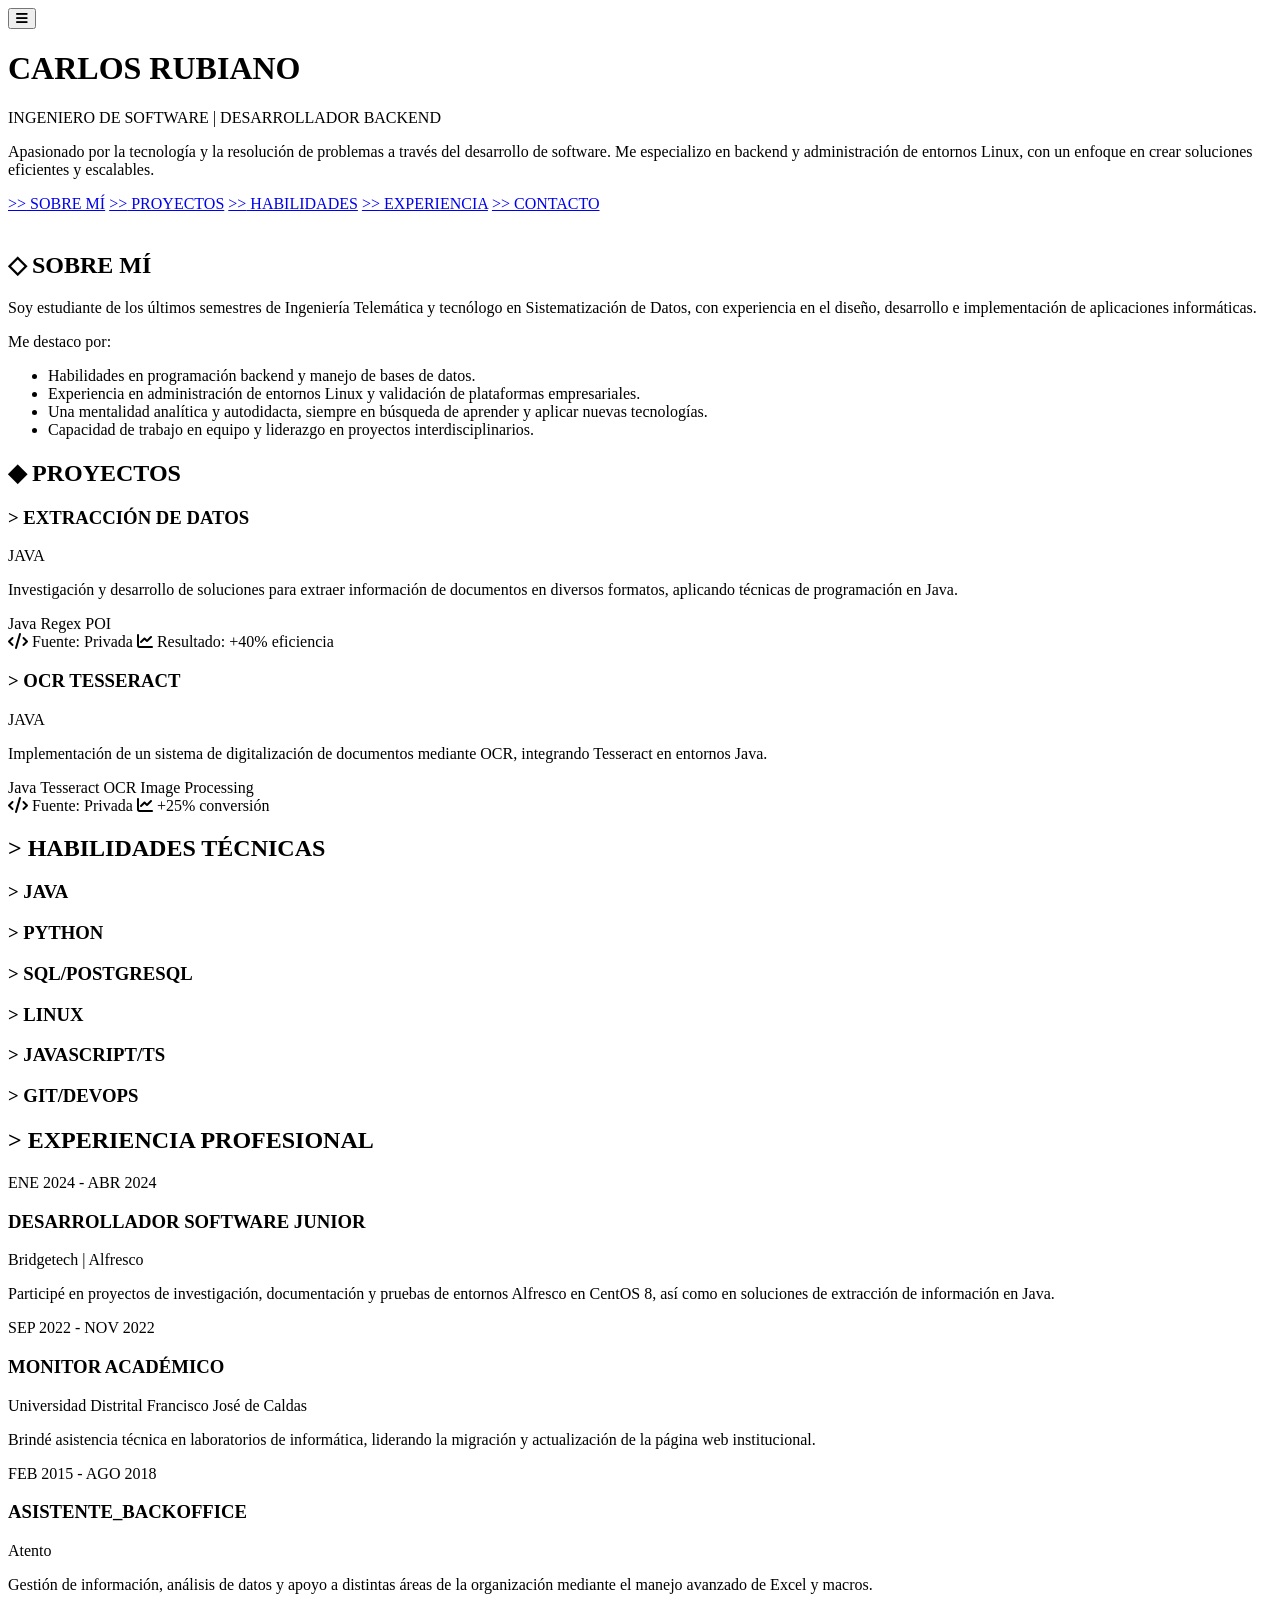
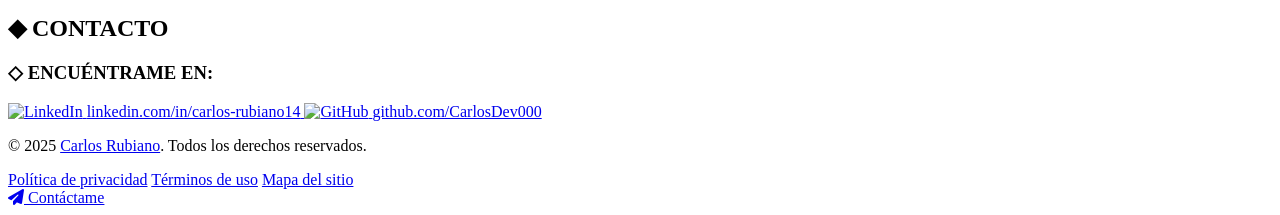
==== index.html @ 3625e772 "correccion Corrección titulos" ====
<!DOCTYPE html>
<html lang="es">
<head>
    <meta charset="UTF-8">
    <meta name="viewport" content="width=device-width, initial-scale=1.0">
    <meta name="description" content="Portafolio de Carlos Rubiano | Ingeniero de Software ">
    <title>Carlos Rubiano | Portafolio </title>
    <link href="https://fonts.googleapis.com/css2?family=Orbitron:wght@400;700&family=Rajdhani:wght@400;700&display=swap" rel="stylesheet">
    <link rel="stylesheet" href="https://cdnjs.cloudflare.com/ajax/libs/font-awesome/6.4.0/css/all.min.css">
    <link rel="stylesheet" href="styles.css">
</head>
<body>
    <div id="hexagon-bg"></div>

    <header>
        <div class="header-content">
            <button class="menu-toggle" aria-label="Toggle menu">
            <i class="fas fa-bars"></i>
            </button>
            <h1 data-text="CARLOS RUBIANO">CARLOS RUBIANO</h1>
            <p class="subtitle">INGENIERO DE SOFTWARE | DESARROLLADOR BACKEND</p>
            <p class="neon-text">Apasionado por la tecnología y la resolución de problemas a través del desarrollo de software. Me especializo en backend y administración de entornos Linux, con un enfoque en crear soluciones eficientes y escalables.</p>
            <nav class="header-nav">
                <a href="#about"><span class="nav-icon">>></span> SOBRE MÍ</a>
                <a href="#projects"><span class="nav-icon">>></span> PROYECTOS</a>
                <a href="#skills"><span class="nav-icon">>></span> HABILIDADES</a>
                <a href="#experience"><span class="nav-icon">>></span> EXPERIENCIA</a>
                <a href="#contact"><span class="nav-icon">>></span> CONTACTO</a>
            </nav>
        </div>
    </header>
    

    <main>
        <section>
            <br>
        </section>
        <section id="about" class="evangelion-section">
            <h2><span class="neon-icon">◇</span> SOBRE MÍ</h2>
            <div class="content-box">                
                <p class="neon-text">Soy estudiante de los últimos semestres de Ingeniería Telemática y tecnólogo en Sistematización de Datos, con experiencia en el diseño, desarrollo e implementación de aplicaciones informáticas.</p>
                <p class="neon-text">Me destaco por:</p>
                <ul>
                    <li class="neon-text">Habilidades en programación backend y manejo de bases de datos.</li>
                    <li class="neon-text">Experiencia en administración de entornos Linux y validación de plataformas empresariales.</li>
                    <li class="neon-text">Una mentalidad analítica y autodidacta, siempre en búsqueda de aprender y aplicar nuevas tecnologías.</li>
                    <li class="neon-text">Capacidad de trabajo en equipo y liderazgo en proyectos interdisciplinarios.</li>
            </div>
        </section>

        <section id="projects" class="evangelion-section">
            <h2><span class="neon-icon">◆</span> PROYECTOS</h2>
            <div class="projects-grid">
                <div class="project-card">
                    <div class="project-header">
                        <h3>> EXTRACCIÓN DE DATOS</h3>
                        <div class="tech-tag">JAVA</div>
                    </div>
                    <p>Investigación y desarrollo de soluciones para extraer información de documentos en diversos formatos, aplicando técnicas de programación en Java.</p>
                    <div class="tech-stack">
                        <span>Java</span>
                        <span>Regex</span>
                        <span>POI</span>
                    </div>
                    <div class="project-meta">
                        <span><i class="fas fa-code"></i> Fuente: Privada</span>
                        <span><i class="fas fa-chart-line"></i> Resultado: +40% eficiencia</span>
                    </div>
                    <!--<a href="#" class="neon-button">VER_DEMO <i class="fas fa-external-link-alt"></i></a>-->
                </div>

                <div class="project-card">
                    <div class="project-header">
                        <h3>> OCR TESSERACT</h3>
                        <div class="tech-tag">JAVA</div>
                    </div>
                    <p>Implementación de un sistema de digitalización de documentos mediante OCR, integrando Tesseract en entornos Java.</p>
                    <div class="tech-stack">
                        <span>Java</span>
                        <span>Tesseract OCR</span>
                        <span>Image Processing</span>
                    </div>
                    <div class="project-meta">
                        <span><i class="fas fa-code"></i> Fuente: Privada</span>
                        <span><i class="fas fa-chart-line"></i> +25% conversión</span>
                    </div>
                    <!--<a href="#" class="neon-button">VER_CÓDIGO <i class="fab fa-github"></i></a>-->
                </div>

                <!--<div class="project-card">
                    <div class="project-header">
                        <h3>> ANALIZADOR DE DATOS</h3>
                        <div class="tech-tag">PYTHON</div>
                    </div>
                    <p>Herramienta de análisis de datos para procesamiento de grandes volúmenes de información con visualizaciones interactivas y reportes automatizados.</p>
                    <div class="tech-stack">
                        <span>Python</span>
                        <span>Pandas</span>
                        <span>D3.js</span>
                        <span>FastAPI</span>
                    </div>
                    <div class="project-meta">
                        <span><i class="fas fa-code"></i> Uso interno</span>
                        <span><i class="fas fa-chart-line"></i> Ahorro de 20h/semana</span>
                    </div>
                    <a href="#" class="neon-button">VER_DETALLES <i class="fas fa-info-circle"></i></a>
                </div>-->
            </div>
        </section>

        <section id="skills" class="evangelion-section">
            <h2><span class="section-icon">></span> HABILIDADES TÉCNICAS</h2>
            <div class="skills-grid">
                <div class="skill-card">
                    <h3>> JAVA</h3>
                    <div class="skill-bar">
                        <div class="skill-level" style="width: 80%;" data-level="80%"></div>
                    </div>
                </div>
                
                <div class="skill-card">
                    <h3>> PYTHON</h3>
                    <div class="skill-bar">
                        <div class="skill-level" style="width: 70%;" data-level="70%"></div>
                    </div>
                </div>
                
                <div class="skill-card">
                    <h3>> SQL/POSTGRESQL</h3>
                    <div class="skill-bar">
                        <div class="skill-level" style="width: 65%;" data-level="65%"></div>
                    </div>
                </div>
                
                <div class="skill-card">
                    <h3>> LINUX</h3>
                    <div class="skill-bar">
                        <div class="skill-level" style="width: 75%;" data-level="75%"></div>
                    </div>
                </div>
                
                <div class="skill-card">
                    <h3>> JAVASCRIPT/TS</h3>
                    <div class="skill-bar">
                        <div class="skill-level" style="width: 60%;" data-level="60%"></div>
                    </div>
                </div>
                
                <div class="skill-card">
                    <h3>> GIT/DEVOPS</h3>
                    <div class="skill-bar">
                        <div class="skill-level" style="width: 55%;" data-level="55%"></div>
                    </div>
                </div>
            </div>
        </section>

        <section id="experience" class="evangelion-section">
            <h2><span class="neon-icon">></span> EXPERIENCIA PROFESIONAL</h2>
            <div class="timeline-container">
                <div class="timeline">
                    <div class="timeline-node">
                        <div class="node-date">ENE 2024 - ABR 2024</div>
                        <div class="node-content">
                            <h3>DESARROLLADOR SOFTWARE JUNIOR</h3>
                            <p class="company">Bridgetech | Alfresco</p>
                            <p>Participé en proyectos de investigación, documentación y pruebas de entornos Alfresco en CentOS 8, así como en soluciones de extracción de información en Java.</p>
                        </div>
                    </div>
                    
                    <div class="timeline-node">
                        <div class="node-date">SEP 2022 - NOV 2022</div>
                        <div class="node-content">
                            <h3>MONITOR ACADÉMICO</h3>
                            <p class="company">Universidad Distrital Francisco José de Caldas</p>
                            <p>Brindé asistencia técnica en laboratorios de informática, liderando la migración y actualización de la página web institucional.</p>
                        </div>
                    </div>

                    <div class="timeline-node">
                        <div class="node-date">FEB 2015 - AGO 2018</div>
                        <div class="node-content">
                            <h3>ASISTENTE_BACKOFFICE</h3>
                            <p class="company">Atento</p>
                            <p>Gestión de información, análisis de datos y apoyo a distintas áreas de la organización mediante el manejo avanzado de Excel y macros.</p>
                        </div>
                    </div>
                </div>
            </div>
        </section>

        <section id="contact" class="evangelion-section">
            <h2><span class="neon-icon">◆</span> CONTACTO</h2>
            
            <!--<form class="contact-form">
                <div class="form-group">
                    <label for="name">NOMBRE</label>
                    <input type="text" id="name" name="name" placeholder="Ej: Carlos Rubiano" required>
                </div>
                
                <div class="form-group">
                    <label for="email">EMAIL</label>
                    <input type="email" id="email" name="email" placeholder="Ej: carlos@ejemplo.com" required>
                </div>
                
                <div class="form-group">
                    <label for="message">MENSAJE</label>
                    <textarea id="message" name="message" rows="5" placeholder="Escribe tu mensaje aquí..." required></textarea>
                </div>
                
                <button type="submit" class="neon-button">
                    <i class="fas fa-paper-plane"></i> ENVIAR MENSAJE
                </button>
            </form>-->
            
            <div class="social-section">
                <h3><span class="neon-icon">◇</span> ENCUÉNTRAME EN:</h3>
                
                <div class="social-list">
                    <a href="https://linkedin.com/in/carlos-rubiano14" target="_blank" class="social-item">
                        <img src="https://cdn-icons-png.flaticon.com/512/174/174857.png" alt="LinkedIn" class="social-logo">
                        <span>linkedin.com/in/carlos-rubiano14</span>
                    </a>
                    
                    <a href="https://github.com/CarlosDev000" target="_blank" class="social-item">
                        <img src="https://cdn-icons-png.flaticon.com/512/733/733553.png" alt="GitHub" class="social-logo">
                        <span>github.com/CarlosDev000</span>
                    </a>
                    
                    <!--<div class="social-item discord-item">
                        <a href="https://discord.gg/tu-enlace" target="_blank" class="discord-link">
                            <img src="https://cdn-icons-png.flaticon.com/512/906/906361.png" alt="Discord" class="social-logo">
                            <span>CarlosDev#0000</span>
                        </a>
                        <button class="copy-icon" onclick="copyDiscordTag(event)">
                            <i class="fas fa-copy"></i>
                        </button>
                    </div>-->
                </div>
            </div>
        </section>
    </main>

    <footer class="evangelion-footer">
        <div class="footer-content">
            <p class="copyright">
                &copy; 2025 <a href="#" class="footer-link">Carlos Rubiano</a>. 
                Todos los derechos reservados.
            </p>
            
            <div class="footer-links">
                <a href="privacy.html" class="footer-link">Política de privacidad</a>
                <a href="terms.html" class="footer-link">Términos de uso</a>
                <a href="sitemap.html" class="footer-link">Mapa del sitio</a>
            </div>
            
            <a href="#contact" class="neon-button">
                <i class="fas fa-paper-plane"></i> Contáctame
            </a>
        </div>
    </footer>

    <script src="scripts.js"></script>
</body>
</html>
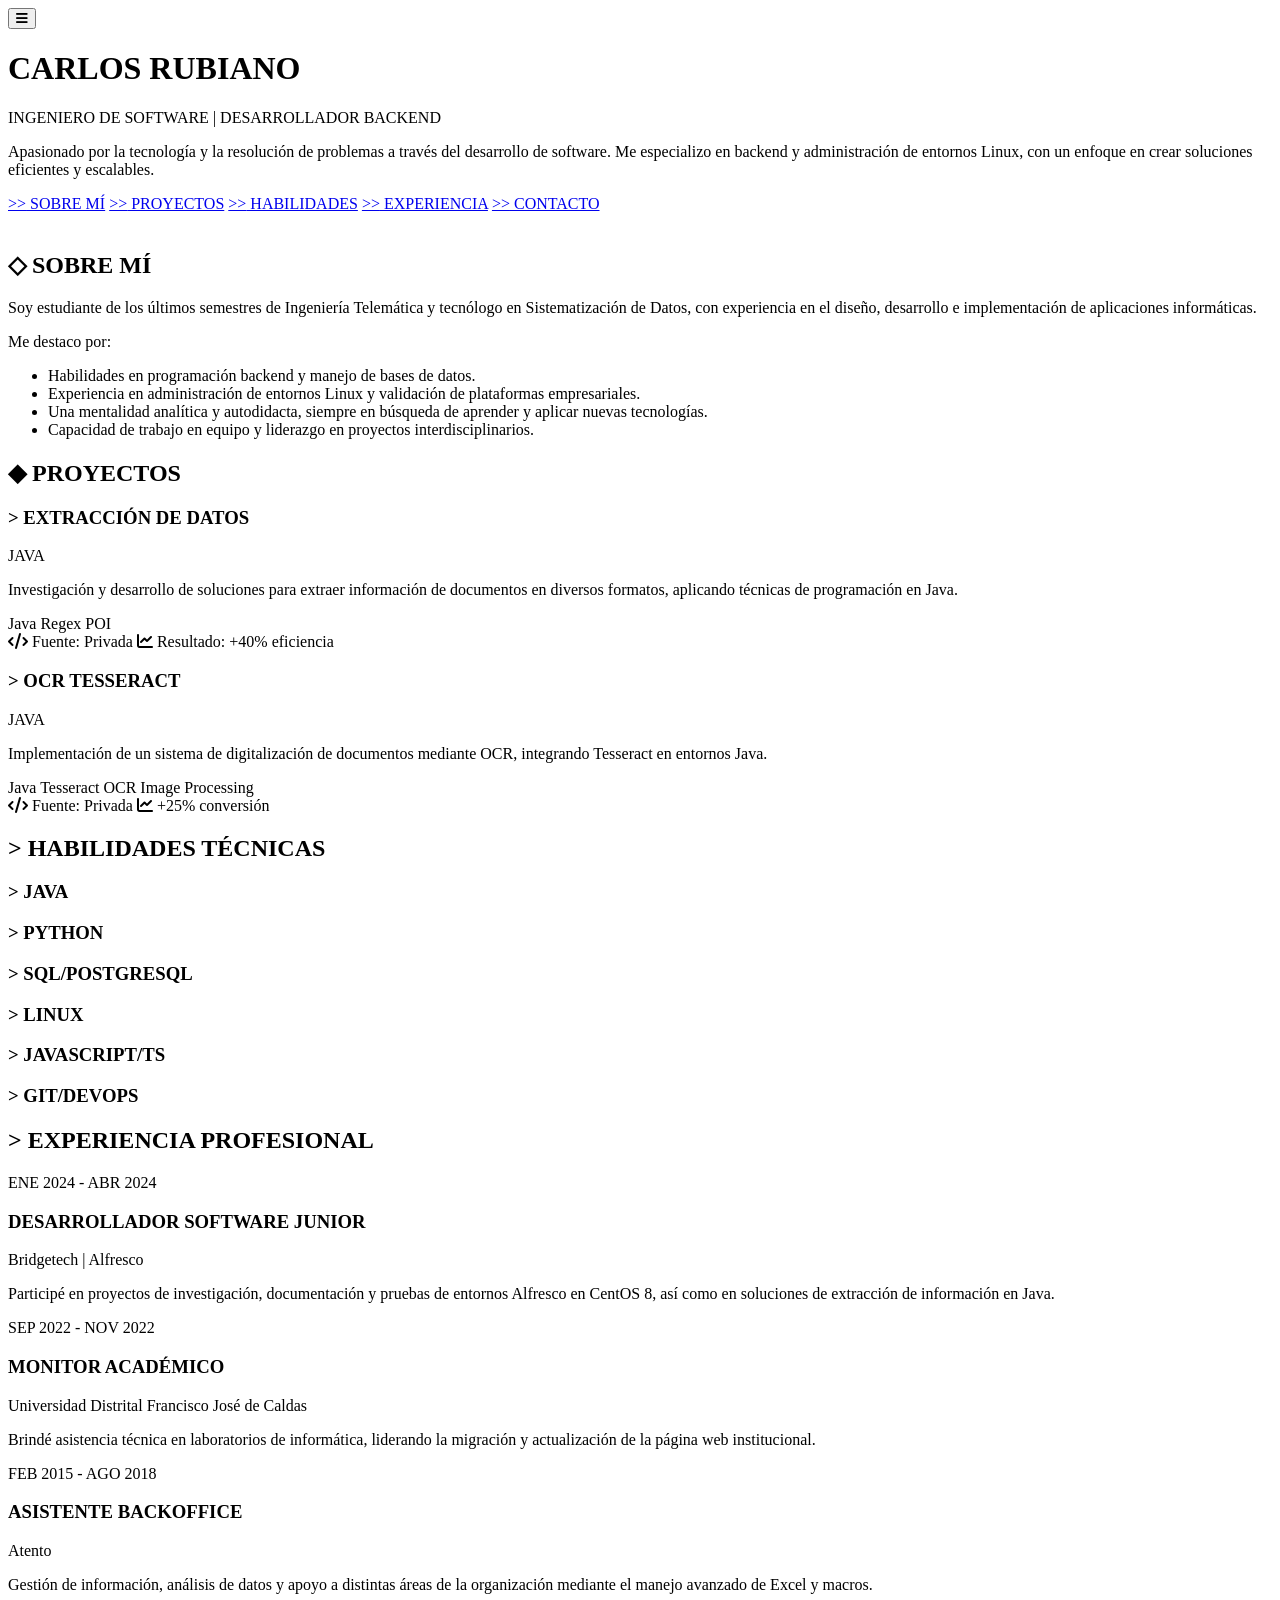
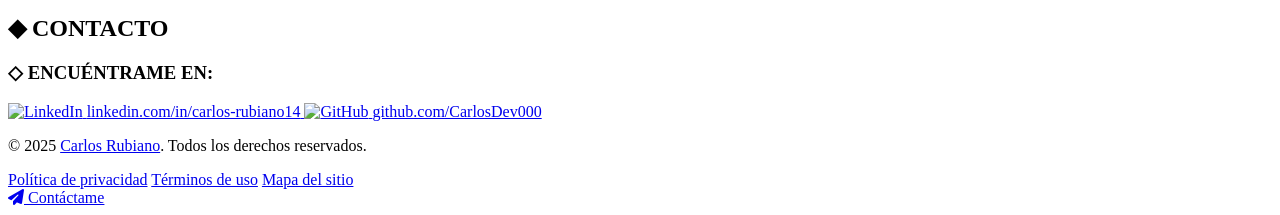
==== commit 20a7d05d: "Merge branch 'main' of https://github.com/CarlosDev000/CarlosDev000.github.io" ====
--- a/index.html
+++ b/index.html
@@ -180,7 +180,7 @@
                     <div class="timeline-node">
                         <div class="node-date">FEB 2015 - AGO 2018</div>
                         <div class="node-content">
-                            <h3>ASISTENTE_BACKOFFICE</h3>
+                            <h3>ASISTENTE BACKOFFICE</h3>
                             <p class="company">Atento</p>
                             <p>Gestión de información, análisis de datos y apoyo a distintas áreas de la organización mediante el manejo avanzado de Excel y macros.</p>
                         </div>
@@ -262,4 +262,4 @@
 
     <script src="scripts.js"></script>
 </body>
-</html>+</html>
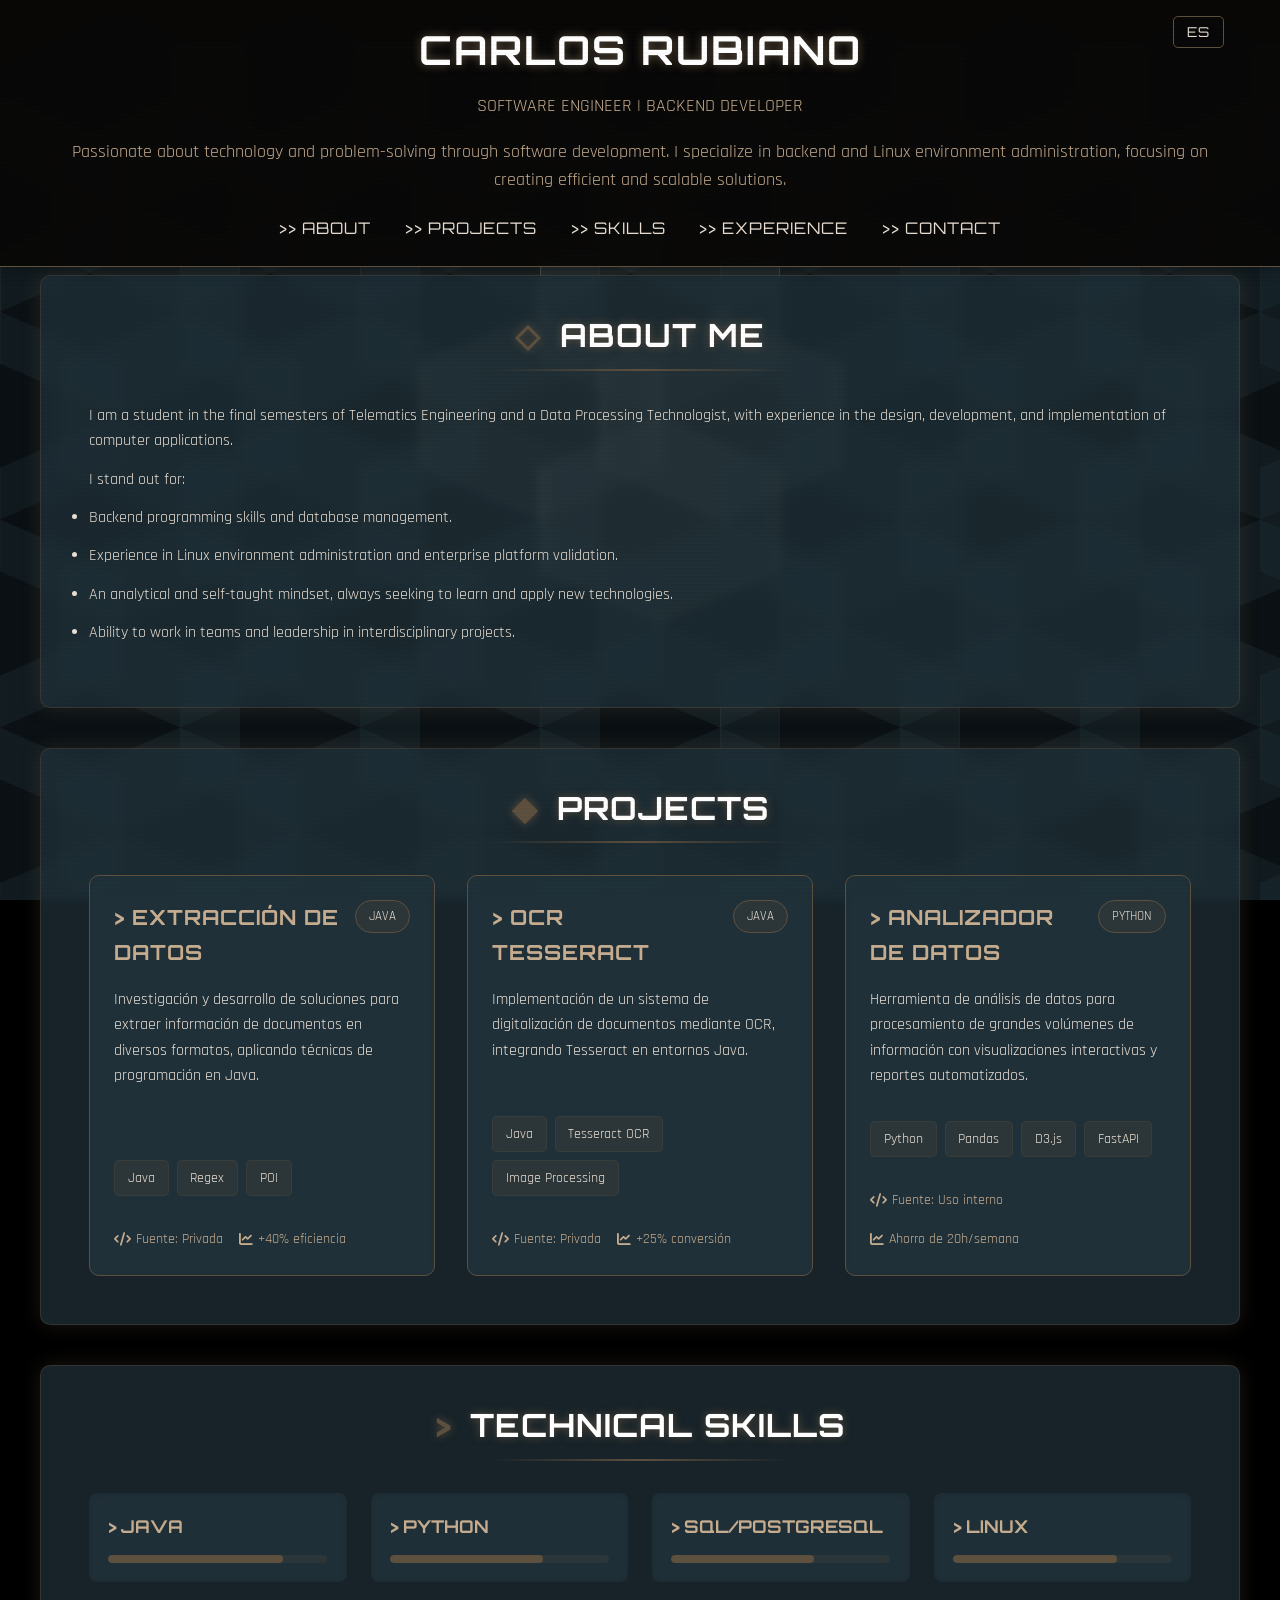
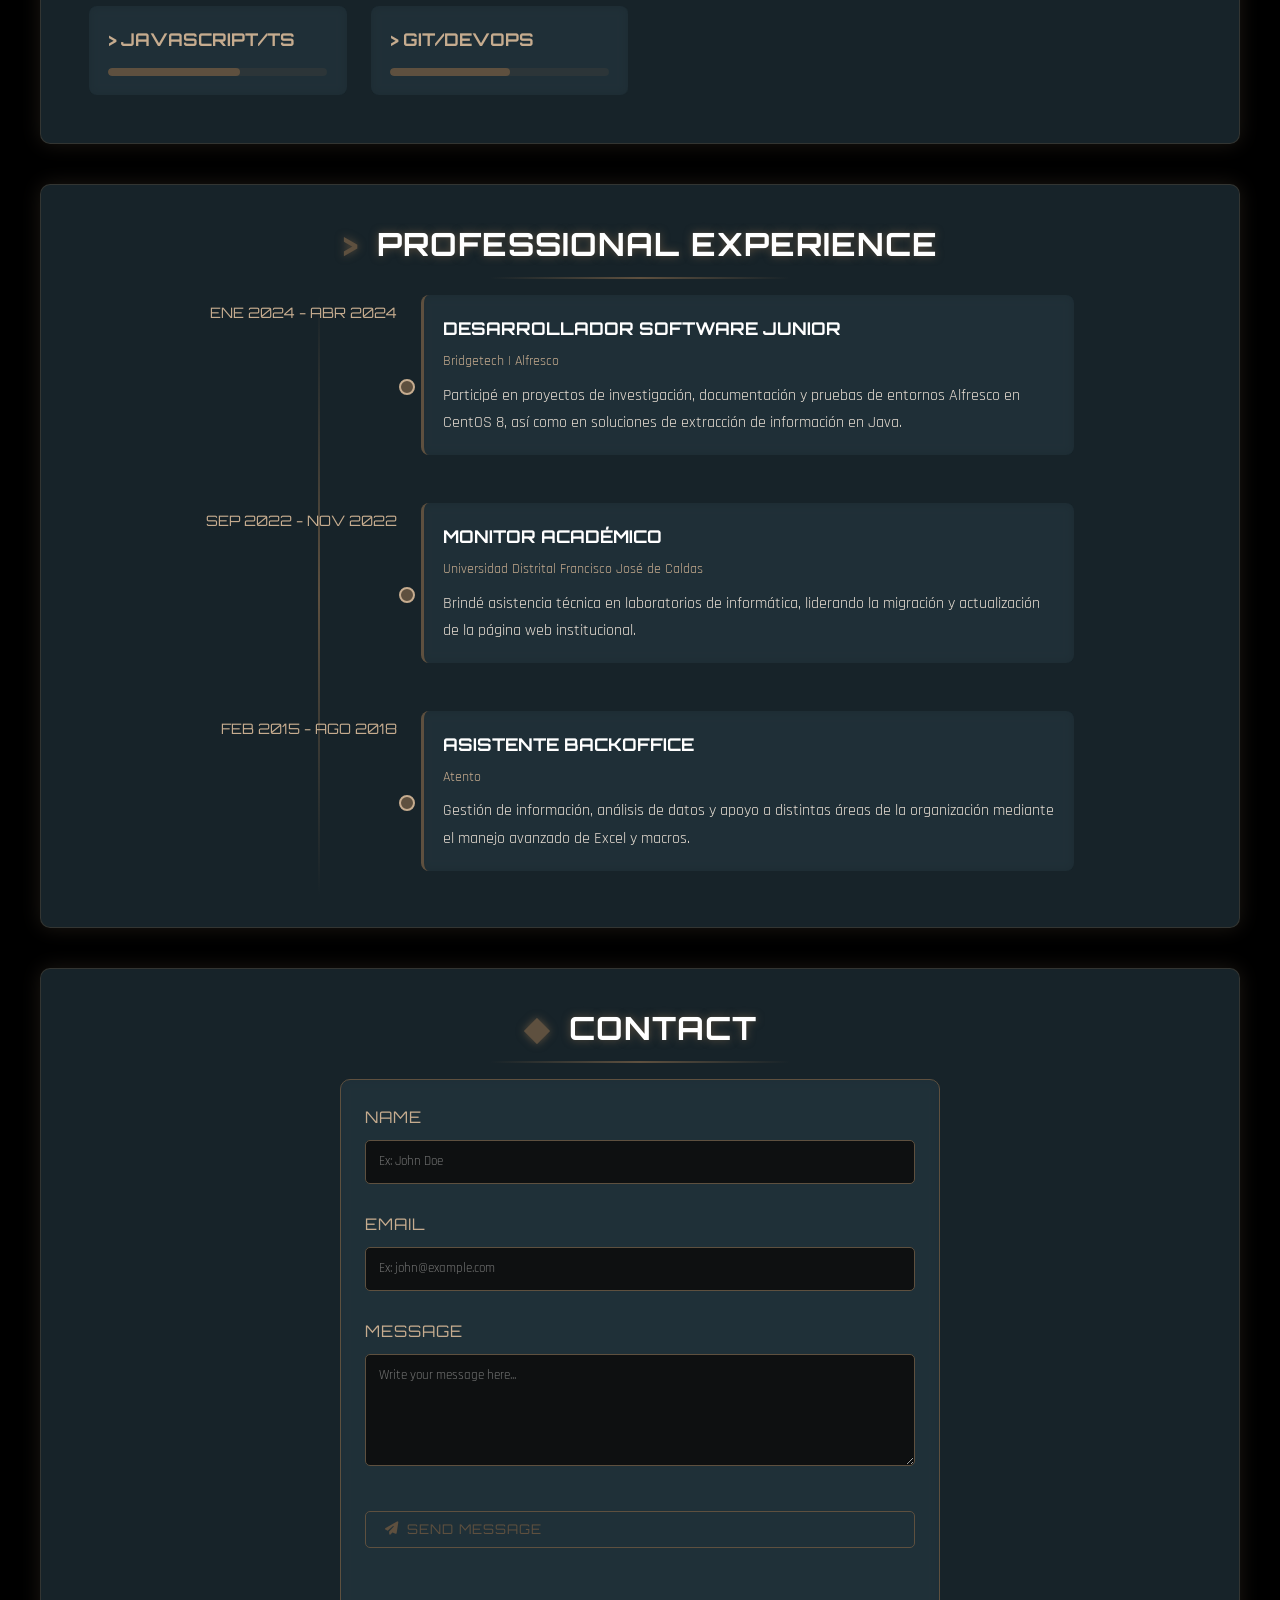
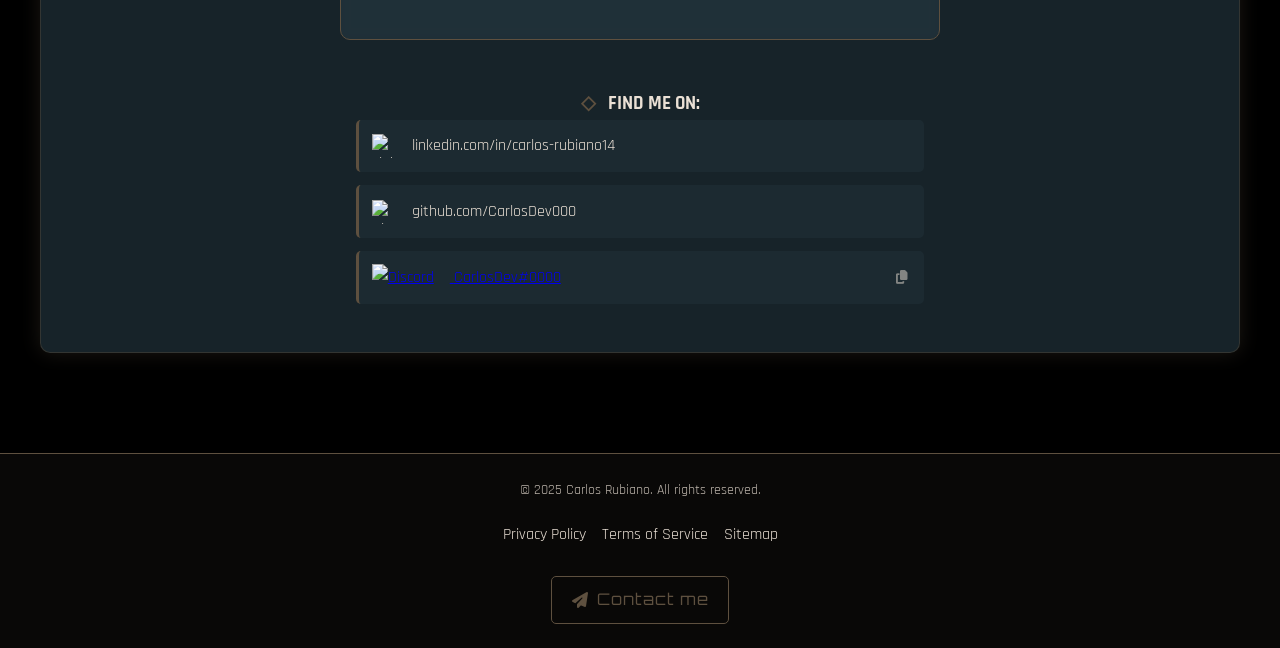
==== commit 5d68b51b: "Activación de formulario y configuración de idioma" ====
--- a/index.html
+++ b/index.html
@@ -1,4 +1,4 @@
-<!DOCTYPE html>
+﻿<!DOCTYPE html>
 <html lang="es">
 <head>
     <meta charset="UTF-8">
@@ -7,6 +7,7 @@
     <title>Carlos Rubiano | Portafolio </title>
     <link href="https://fonts.googleapis.com/css2?family=Orbitron:wght@400;700&family=Rajdhani:wght@400;700&display=swap" rel="stylesheet">
     <link rel="stylesheet" href="https://cdnjs.cloudflare.com/ajax/libs/font-awesome/6.4.0/css/all.min.css">
+    <script src="i18n.js"></script>
     <link rel="stylesheet" href="styles.css">
 </head>
 <body>
@@ -18,14 +19,14 @@
             <i class="fas fa-bars"></i>
             </button>
             <h1 data-text="CARLOS RUBIANO">CARLOS RUBIANO</h1>
-            <p class="subtitle">INGENIERO DE SOFTWARE | DESARROLLADOR BACKEND</p>
-            <p class="neon-text">Apasionado por la tecnología y la resolución de problemas a través del desarrollo de software. Me especializo en backend y administración de entornos Linux, con un enfoque en crear soluciones eficientes y escalables.</p>
+            <p class="subtitle" data-i18n="header.subtitle">INGENIERO DE SOFTWARE | DESARROLLADOR BACKEND</p>
+            <p class="neon-text" data-i18n="header.description">Apasionado por la tecnología y la resolución de problemas a través del desarrollo de software. Me especializo en backend y administración de entornos Linux, con un enfoque en crear soluciones eficientes y escalables.</p>
             <nav class="header-nav">
-                <a href="#about"><span class="nav-icon">>></span> SOBRE MÍ</a>
-                <a href="#projects"><span class="nav-icon">>></span> PROYECTOS</a>
-                <a href="#skills"><span class="nav-icon">>></span> HABILIDADES</a>
-                <a href="#experience"><span class="nav-icon">>></span> EXPERIENCIA</a>
-                <a href="#contact"><span class="nav-icon">>></span> CONTACTO</a>
+                <a href="#about"><span class="nav-icon">>></span> <span data-i18n="nav.about">SOBRE MÍ</span></a>
+                <a href="#projects"><span class="nav-icon">>></span> <span data-i18n="nav.projects">PROYECTOS</span></a>
+                <a href="#skills"><span class="nav-icon">>></span> <span data-i18n="nav.skills">HABILIDADES</span></a>
+                <a href="#experience"><span class="nav-icon">>></span> <span data-i18n="nav.experience">EXPERIENCIA</span></a>
+                <a href="#contact"><span class="nav-icon">>></span> <span data-i18n="nav.contact">CONTACTO</span></a>
             </nav>
         </div>
     </header>
@@ -35,81 +36,29 @@
         <section>
             <br>
         </section>
-        <section id="about" class="evangelion-section">
-            <h2><span class="neon-icon">◇</span> SOBRE MÍ</h2>
+        <section id="about" class="neural-section">
+            <h2><span class="neon-icon">◇</span> <span data-i18n="about.title">SOBRE MÍ</span></h2>
             <div class="content-box">                
-                <p class="neon-text">Soy estudiante de los últimos semestres de Ingeniería Telemática y tecnólogo en Sistematización de Datos, con experiencia en el diseño, desarrollo e implementación de aplicaciones informáticas.</p>
-                <p class="neon-text">Me destaco por:</p>
+                <p class="neon-text" data-i18n="about.text1">Soy estudiante de los últimos semestres de Ingeniería Telemática y tecnólogo en Sistematización de Datos, con experiencia en el diseño, desarrollo e implementación de aplicaciones informáticas.</p>
+                <p class="neon-text" data-i18n="about.highlights">Me destaco por:</p>
                 <ul>
-                    <li class="neon-text">Habilidades en programación backend y manejo de bases de datos.</li>
-                    <li class="neon-text">Experiencia en administración de entornos Linux y validación de plataformas empresariales.</li>
-                    <li class="neon-text">Una mentalidad analítica y autodidacta, siempre en búsqueda de aprender y aplicar nuevas tecnologías.</li>
-                    <li class="neon-text">Capacidad de trabajo en equipo y liderazgo en proyectos interdisciplinarios.</li>
-            </div>
-        </section>
-
-        <section id="projects" class="evangelion-section">
-            <h2><span class="neon-icon">◆</span> PROYECTOS</h2>
-            <div class="projects-grid">
-                <div class="project-card">
-                    <div class="project-header">
-                        <h3>> EXTRACCIÓN DE DATOS</h3>
-                        <div class="tech-tag">JAVA</div>
-                    </div>
-                    <p>Investigación y desarrollo de soluciones para extraer información de documentos en diversos formatos, aplicando técnicas de programación en Java.</p>
-                    <div class="tech-stack">
-                        <span>Java</span>
-                        <span>Regex</span>
-                        <span>POI</span>
-                    </div>
-                    <div class="project-meta">
-                        <span><i class="fas fa-code"></i> Fuente: Privada</span>
-                        <span><i class="fas fa-chart-line"></i> Resultado: +40% eficiencia</span>
-                    </div>
-                    <!--<a href="#" class="neon-button">VER_DEMO <i class="fas fa-external-link-alt"></i></a>-->
-                </div>
-
-                <div class="project-card">
-                    <div class="project-header">
-                        <h3>> OCR TESSERACT</h3>
-                        <div class="tech-tag">JAVA</div>
-                    </div>
-                    <p>Implementación de un sistema de digitalización de documentos mediante OCR, integrando Tesseract en entornos Java.</p>
-                    <div class="tech-stack">
-                        <span>Java</span>
-                        <span>Tesseract OCR</span>
-                        <span>Image Processing</span>
-                    </div>
-                    <div class="project-meta">
-                        <span><i class="fas fa-code"></i> Fuente: Privada</span>
-                        <span><i class="fas fa-chart-line"></i> +25% conversión</span>
-                    </div>
-                    <!--<a href="#" class="neon-button">VER_CÓDIGO <i class="fab fa-github"></i></a>-->
-                </div>
-
-                <!--<div class="project-card">
-                    <div class="project-header">
-                        <h3>> ANALIZADOR DE DATOS</h3>
-                        <div class="tech-tag">PYTHON</div>
-                    </div>
-                    <p>Herramienta de análisis de datos para procesamiento de grandes volúmenes de información con visualizaciones interactivas y reportes automatizados.</p>
-                    <div class="tech-stack">
-                        <span>Python</span>
-                        <span>Pandas</span>
-                        <span>D3.js</span>
-                        <span>FastAPI</span>
-                    </div>
-                    <div class="project-meta">
-                        <span><i class="fas fa-code"></i> Uso interno</span>
-                        <span><i class="fas fa-chart-line"></i> Ahorro de 20h/semana</span>
-                    </div>
-                    <a href="#" class="neon-button">VER_DETALLES <i class="fas fa-info-circle"></i></a>
-                </div>-->
-            </div>
-        </section>
-
-        <section id="skills" class="evangelion-section">
-            <h2><span class="section-icon">></span> HABILIDADES TÉCNICAS</h2>
+                    <li class="neon-text" data-i18n="about.item1">Habilidades en programación backend y manejo de bases de datos.</li>
+                    <li class="neon-text" data-i18n="about.item2">Experiencia en administración de entornos Linux y validación de plataformas empresariales.</li>
+                    <li class="neon-text" data-i18n="about.item3">Una mentalidad analítica y autodidacta, siempre en búsqueda de aprender y aplicar nuevas tecnologías.</li>
+                    <li class="neon-text" data-i18n="about.item4">Capacidad de trabajo en equipo y liderazgo en proyectos interdisciplinarios.</li>
+                </ul>
+            </div>
+        </div>
+        </section>
+
+        <section id="projects" class="neural-section">
+            <h2><span class="neon-icon">◆</span> <span data-i18n="projects.title">PROYECTOS</span></h2>
+            <div class="projects-grid" id="projects-grid">
+            </div>
+        </section>
+
+        <section id="skills" class="neural-section">
+            <h2><span class="section-icon">></span> <span data-i18n="skills.title">HABILIDADES TÉCNICAS</span></h2>
             <div class="skills-grid">
                 <div class="skill-card">
                     <h3>> JAVA</h3>
@@ -155,8 +104,8 @@
             </div>
         </section>
 
-        <section id="experience" class="evangelion-section">
-            <h2><span class="neon-icon">></span> EXPERIENCIA PROFESIONAL</h2>
+        <section id="experience" class="neural-section">
+            <h2><span class="neon-icon">></span> <span data-i18n="experience.title">EXPERIENCIA PROFESIONAL</span></h2>
             <div class="timeline-container">
                 <div class="timeline">
                     <div class="timeline-node">
@@ -189,73 +138,74 @@
             </div>
         </section>
 
-        <section id="contact" class="evangelion-section">
-            <h2><span class="neon-icon">◆</span> CONTACTO</h2>
-            
-            <!--<form class="contact-form">
+        <section id="contact" class="neural-section">
+            <h2><span class="neon-icon">◆</span> <span data-i18n="contact.title">CONTACTO</span></h2>
+            
+            <form class="contact-form" data-endpoint="https://formspree.io/f/xaewlvok">
                 <div class="form-group">
-                    <label for="name">NOMBRE</label>
-                    <input type="text" id="name" name="name" placeholder="Ej: Carlos Rubiano" required>
+                    <label for="name" data-i18n="contact.name">NOMBRE</label>
+                    <input type="text" id="name" name="name" placeholder="Ej: Carlos Rubiano" data-i18n-placeholder="contact.name_placeholder" required>
                 </div>
                 
                 <div class="form-group">
-                    <label for="email">EMAIL</label>
-                    <input type="email" id="email" name="email" placeholder="Ej: carlos@ejemplo.com" required>
+                    <label for="email" data-i18n="contact.email">EMAIL</label>
+                    <input type="email" id="email" name="email" placeholder="Ej: carlos@ejemplo.com" data-i18n-placeholder="contact.email_placeholder" required>
                 </div>
                 
                 <div class="form-group">
-                    <label for="message">MENSAJE</label>
-                    <textarea id="message" name="message" rows="5" placeholder="Escribe tu mensaje aquí..." required></textarea>
+                    <label for="message" data-i18n="contact.message">MENSAJE</label>
+                    <textarea id="message" name="message" rows="5" placeholder="Escribe tu mensaje aquí..." data-i18n-placeholder="contact.message_placeholder" required></textarea>
                 </div>
                 
                 <button type="submit" class="neon-button">
-                    <i class="fas fa-paper-plane"></i> ENVIAR MENSAJE
+                    <i class="fas fa-paper-plane"></i> <span data-i18n="contact.submit">ENVIAR MENSAJE</span>
                 </button>
-            </form>-->
+                <div id="form-feedback"></div>
+            </form>
             
             <div class="social-section">
-                <h3><span class="neon-icon">◇</span> ENCUÉNTRAME EN:</h3>
+                <h3><span class="neon-icon">◇</span> <span data-i18n="contact.find_me">ENCUÉNTRAME EN:</span></h3>
                 
                 <div class="social-list">
-                    <a href="https://linkedin.com/in/carlos-rubiano14" target="_blank" class="social-item">
+                    <a href="https://linkedin.com/in/carlos-rubiano14" target="_blank" rel="noopener noreferrer" class="social-item">
                         <img src="https://cdn-icons-png.flaticon.com/512/174/174857.png" alt="LinkedIn" class="social-logo">
                         <span>linkedin.com/in/carlos-rubiano14</span>
                     </a>
                     
-                    <a href="https://github.com/CarlosDev000" target="_blank" class="social-item">
+                    <a href="https://github.com/CarlosDev000" target="_blank" rel="noopener noreferrer" class="social-item">
                         <img src="https://cdn-icons-png.flaticon.com/512/733/733553.png" alt="GitHub" class="social-logo">
                         <span>github.com/CarlosDev000</span>
                     </a>
                     
-                    <!--<div class="social-item discord-item">
-                        <a href="https://discord.gg/tu-enlace" target="_blank" class="discord-link">
+                    <div class="social-item discord-item">
+                        <a href="https://discord.gg/tu-enlace" target="_blank" rel="noopener noreferrer" class="discord-link">
                             <img src="https://cdn-icons-png.flaticon.com/512/906/906361.png" alt="Discord" class="social-logo">
                             <span>CarlosDev#0000</span>
                         </a>
                         <button class="copy-icon" onclick="copyDiscordTag(event)">
                             <i class="fas fa-copy"></i>
                         </button>
-                    </div>-->
+                    </div>
                 </div>
             </div>
         </section>
     </main>
 
-    <footer class="evangelion-footer">
+    <footer class="neural-footer">
         <div class="footer-content">
             <p class="copyright">
                 &copy; 2025 <a href="#" class="footer-link">Carlos Rubiano</a>. 
-                Todos los derechos reservados.
+                <span data-i18n="footer.rights">Todos los derechos reservados.</span>
             </p>
             
             <div class="footer-links">
-                <a href="privacy.html" class="footer-link">Política de privacidad</a>
-                <a href="terms.html" class="footer-link">Términos de uso</a>
-                <a href="sitemap.html" class="footer-link">Mapa del sitio</a>
+                <a href="privacy.html" class="footer-link" data-i18n="footer.privacy">Política de privacidad</a>
+                <a href="terms.html" class="footer-link" data-i18n="footer.terms">Términos de uso</a>
+                <a href="sitemap.html" class="footer-link" data-i18n="footer.sitemap">Mapa del sitio</a>
             </div>
             
             <a href="#contact" class="neon-button">
-                <i class="fas fa-paper-plane"></i> Contáctame
+                <i class="fas fa-paper-plane"></i> <span data-i18n="contact.footer_button">Contáctame</span>
             </a>
         </div>
     </footer>
--- a/styles.css
+++ b/styles.css
@@ -0,0 +1,1298 @@
+/* ===== VARIABLES Y RESET ===== */
+:root {
+    --color-black: #0a0908;
+    --color-jet-black: #22333b;
+    --color-almond-cream: #eae0d5;
+    --color-khaki-beige: #c6ac8f;
+    --color-stone-brown: #5e503f;
+
+    --color-bg: var(--color-black);
+    --color-surface: var(--color-jet-black);
+    --color-text: var(--color-almond-cream);
+    --color-text-highlight: #ffffff;
+    --color-primary: var(--color-stone-brown);
+    --color-secondary: var(--color-khaki-beige);
+    --color-accent: var(--color-almond-cream);
+
+    --font-primary: 'Orbitron', sans-serif;
+    --font-secondary: 'Rajdhani', sans-serif;
+    --card-padding: 1.5rem;
+    --card-padding-small: 1rem;
+    --skill-bar-height: 8px;
+    --timeline-gap: 1.5rem;
+    --header-height: 80px;
+    --mobile-header-height: 70px;
+}
+
+* {
+    margin: 0;
+    padding: 0;
+    box-sizing: border-box;
+}
+
+/* ===== FUENTES ===== */
+@import url('https://fonts.googleapis.com/css2?family=Orbitron:wght@400;700&family=Rajdhani:wght@400;700&display=swap');
+
+/* ===== BASE ===== */
+html {
+    scroll-behavior: smooth;
+    scroll-padding-top: var(--header-height);
+}
+
+body {
+    font-family: var(--font-secondary);
+    background-color: #000;
+    color: var(--color-text);
+    line-height: 1.7;
+    position: relative;
+    min-height: 100vh;
+    overflow-x: hidden;
+    display: flex;
+    flex-direction: column;
+}
+
+body::after {
+    content: '';
+    position: fixed;
+    top: 0;
+    left: 0;
+    width: 100%;
+    height: 100%;
+    pointer-events: none;
+    z-index: 9999;
+    background: repeating-linear-gradient(
+        0deg,
+        transparent,
+        transparent 2px,
+        rgba(0, 0, 0, 0.02) 2px,
+        rgba(0, 0, 0, 0.02) 4px
+    );
+}
+
+/* ===== FONDO HEXAGONAL INTERACTIVO ===== */
+#hexagon-bg {
+    position: fixed;
+    top: 0;
+    left: 0;
+    width: 100%;
+    height: 100%;
+    z-index: -1;
+    overflow: hidden;
+    pointer-events: none;
+}
+
+.hexagon {
+    position: absolute;
+    left: var(--x, 0);
+    top: var(--y, 0);
+    width: calc(var(--size, 100px) * 2);
+    height: calc(var(--size, 100px) * 1.732); 
+    clip-path: polygon(
+        50% 0%,
+        100% 25%,
+        100% 75%,
+        50% 100%,
+        0% 75%,
+        0% 25%
+    );
+    opacity: 1.08;
+    pointer-events: auto;
+    transform: translateZ(0);
+    background-color: rgba(34, 51, 59, 0.35);
+}
+
+.hexagon-border {
+    position: absolute;
+    top: 0;
+    left: 0;
+    width: 100%;
+    height: 100%;
+    clip-path: inherit;
+    border: 1px solid rgba(94, 80, 63, 0.4);
+    transition: all 0.3s ease;
+    transform: translateZ(0);
+}
+
+.hexagon-highlight {
+    position: absolute;
+    width: 100%;
+    height: 100%;
+    clip-path: inherit;
+    background-color: rgba(198, 172, 143, 0.15);
+    border: 1px solid var(--color-secondary);
+    opacity: var(--intensity, 0);
+    box-shadow: 
+        0 0 calc(var(--intensity, 0) * 20px) var(--color-secondary),
+        0 0 calc(var(--intensity, 0) * 40px) rgba(198, 172, 143, 0.4),
+        inset 0 0 calc(var(--intensity, 0) * 30px) rgba(198, 172, 143, 0.2);
+    transition: all 0.3s ease-out;
+    transform: translateZ(0);
+}
+
+.hexagon::before {
+    content: '';
+    position: absolute;
+    top: 0;
+    left: 0;
+    width: 100%;
+    height: 100%;
+    background-color: rgba(234, 224, 213, 0.08);
+    border: 1px solid var(--color-secondary);
+    opacity: var(--intensity, 0);
+    box-shadow: 
+        0 0 calc(var(--intensity, 0) * 30px) var(--color-secondary),
+        0 0 calc(var(--intensity, 0) * 60px) rgba(198, 172, 143, 0.6),
+        inset 0 0 calc(var(--intensity, 0) * 40px) rgba(198, 172, 143, 0.3);
+    clip-path: inherit;
+    transform: translateZ(0);
+    filter: brightness(1.5);
+    border-color: var(--color-secondary);
+    transition: all 0.2s ease-out;
+}
+
+.hexagon.active {
+    opacity: 0.3;
+}
+
+.hexagon.active::before {
+    opacity: 0.8;
+    background-color: rgba(234, 224, 213, 0.15);
+    box-shadow: 
+        0 0 20px var(--color-secondary),
+        0 0 40px rgba(198, 172, 143, 0.8),
+        0 0 60px var(--color-secondary),
+        0 0 80px rgba(198, 172, 143, 0.5),
+        inset 0 0 30px rgba(198, 172, 143, 0.3);
+    animation: hexPulse 2s ease-in-out infinite;
+}
+
+@keyframes hexPulse {
+    0%, 100% {
+        box-shadow: 
+            0 0 20px var(--color-secondary),
+            0 0 40px rgba(198, 172, 143, 0.8),
+            0 0 60px var(--color-secondary),
+            0 0 80px rgba(198, 172, 143, 0.5),
+            inset 0 0 30px rgba(198, 172, 143, 0.3);
+    }
+    50% {
+        box-shadow: 
+            0 0 30px var(--color-secondary),
+            0 0 60px rgba(198, 172, 143, 1),
+            0 0 90px var(--color-secondary),
+            0 0 120px rgba(198, 172, 143, 0.7),
+            inset 0 0 45px rgba(198, 172, 143, 0.4);
+    }
+}
+
+/* ===== HEADER RESPONSIVO ===== */
+header {
+    background: rgba(10, 9, 8, 0.95);
+    backdrop-filter: blur(8px);
+    position: fixed;
+    width: 100%;
+    top: 0;
+    z-index: 1000;
+    border-bottom: 1px solid var(--color-primary);
+    box-shadow: 0 2px 15px rgba(0, 0, 0, 0.3);
+    height: auto;
+    padding: 0.5rem 0;
+    box-sizing: border-box;
+    min-height: 80px;
+    display: flex;
+    align-items: center;
+}
+
+.header-content {
+    max-width: 1200px;
+    margin: 0 auto;
+    text-align: center;
+    padding: 0.5rem 1rem;
+    display: flex;
+    flex-direction: column;
+    justify-content: center;
+    height: 100%;
+    width: 100%;
+    position: relative;
+}
+
+header h1 {
+    font-family: var(--font-primary);
+    color: var(--color-text-highlight);
+    font-size: clamp(1.3rem, 4vw, 2.5rem);
+    letter-spacing: 2px;
+    text-shadow: 0 0 10px var(--color-primary);
+    margin-bottom: 0.5rem;
+}
+
+header p {
+    font-family: var(--font-secondary);
+    color: var(--color-secondary);
+    font-size: clamp(0.8rem, 2vw, 1.1rem);    
+    margin-bottom: 1rem;
+}
+
+.header-nav {
+    display: flex;
+    justify-content: center;
+    flex-wrap: wrap;
+    gap: 0.5rem;
+    padding: 0 1rem;
+}
+
+.header-nav a {
+    color: var(--color-text);
+    text-decoration: none;
+    font-family: var(--font-primary);
+    font-size: clamp(0.7rem, 1.5vw, 1rem);
+    letter-spacing: 1px;
+    padding: 0.5rem 0.8rem;
+    border-radius: 5px;
+    transition: all 0.3s ease;
+    white-space: nowrap;
+}
+
+.header-nav a:hover {
+    color: var(--color-bg);
+    background-color: var(--color-primary);
+}
+
+/* ===== MAIN CONTENT ===== */
+main {
+    padding-bottom: 60px;
+    max-width: 1400px;
+    margin: 0 auto;
+    width: 100%;
+    flex: 1;
+    overflow-x: hidden;
+    padding-top: calc(var(--header-height) + 4rem);
+}
+
+section {
+    padding: 2rem 1rem;
+    scroll-margin-top: 120px;
+}
+
+/* ===== SECCI�N ABOUT ===== */
+#about.neural-section {
+    scroll-margin-top: 140px; 
+    margin-top: 40px;
+    padding-top: 2rem; 
+    min-height: auto;
+}
+
+.neural-section {
+    background: rgba(34, 51, 59, 0.7);
+    margin: 2.5rem auto;
+    padding: 2rem;
+    border-radius: 10px;
+    box-shadow: 0 0 20px rgba(94, 80, 63, 0.3);
+    backdrop-filter: blur(5px);
+    border: 1px solid rgba(94, 80, 63, 0.4);
+    max-width: 1200px;
+    width: calc(100% - 2rem);
+    min-height: 0;
+    height: auto;
+}
+
+.neural-section h2 {
+    font-family: var(--font-primary);
+    color: var(--color-text-highlight);
+    font-size: clamp(1.5rem, 5vw, 2rem);
+    letter-spacing: 1px;
+    text-shadow: 0 0 8px var(--color-primary);
+    margin-bottom: 1.5rem;
+    position: relative;
+    text-align: center;
+    padding: 0 1rem;
+    word-break: break-word;
+    overflow-wrap: break-word;
+}
+
+.neural-section h2::after {
+    content: "";
+    position: absolute;
+    bottom: -0.5rem;
+    left: 50%;
+    transform: translateX(-50%);
+    width: 80%;
+    max-width: 300px;
+    height: 2px;
+    background: linear-gradient(90deg, transparent, var(--color-primary), transparent);
+}
+
+.neon-icon {
+    color: var(--color-primary);
+    margin-right: 0.5rem;
+}
+.section-icon {
+    color: var(--color-primary);
+    margin-right: 0.5rem;
+}
+
+.content-box {
+    padding: 1rem;
+}
+
+.neon-text {
+    margin-bottom: 0.8rem;
+    line-height: 1.6;
+}
+
+/* ===== PROYECTOS ===== */
+.projects-grid {
+    display: grid;
+    grid-template-columns: repeat(auto-fit, minmax(min(300px, 100%), 1fr));
+    gap: 2rem;
+    padding: 1rem;
+}
+
+.project-card {
+    background: rgba(34, 51, 59, 0.7);
+    border: 1px solid var(--color-primary);
+    border-radius: 10px;
+    padding: 1.5rem;
+    transition: all 0.3s ease;
+    backdrop-filter: blur(5px);
+    display: flex;
+    flex-direction: column;
+    min-height: 0;
+}
+
+.project-card:hover {
+    transform: translateY(-10px);
+    box-shadow: 0 10px 20px rgba(94, 80, 63, 0.3);
+    border-color: var(--color-secondary);
+}
+
+.project-card:hover .tech-tag {
+    transform: scale(1.05);
+    box-shadow: 0 0 10px var(--color-primary);
+}
+
+.project-header {
+    display: flex;
+    justify-content: space-between;
+    align-items: flex-start;
+    gap: 0.8rem;
+    margin-bottom: 1rem;
+    flex-wrap: wrap;
+}
+
+.project-header h3 {
+    font-family: var(--font-primary);
+    color: var(--color-secondary);
+    font-size: clamp(1.1rem, 4vw, 1.3rem);
+    letter-spacing: 1px;
+    margin: 0;
+    flex: 1;
+    min-width: 0;
+    word-break: break-word; 
+    overflow-wrap: break-word; 
+    hyphens: auto; 
+}
+
+.tech-tag {
+    padding: 0.3rem 0.8rem;
+    border-radius: 20px;
+    font-size: 0.8rem;
+    background: rgba(94, 80, 63, 0.2);
+    border: 1px solid var(--color-primary);
+    white-space: nowrap;
+    flex-shrink: 0;
+    transition: transform 0.3s ease;
+}
+
+.project-card p {
+    margin-bottom: 1rem;
+    line-height: 1.6;
+    flex: 1;
+    min-height: 0;
+}
+
+.tech-stack {
+    display: flex;
+    gap: 0.5rem;
+    margin: 1rem 0;
+    flex-wrap: wrap;
+}
+
+.tech-stack span {
+    background: rgba(94, 80, 63, 0.2);
+    padding: 0.3rem 0.8rem;
+    border-radius: 5px;
+    font-size: clamp(0.8rem, 2vw, 0.9rem);
+    border: 1px solid rgba(94, 80, 63, 0.3);
+    white-space: nowrap;
+}
+
+.project-meta {
+    display: flex;
+    gap: 1rem;
+    margin-top: 1rem;
+    font-size: clamp(0.75rem, 2vw, 0.85rem);
+    color: var(--color-secondary);
+    flex-wrap: wrap;
+}
+
+.project-meta span {
+    display: inline-flex;
+    align-items: center;
+    gap: 0.3rem;
+    white-space: nowrap;
+}
+
+/* ===== HABILIDADES ===== */
+.skills-grid {
+    display: grid;
+    grid-template-columns: repeat(auto-fit, minmax(250px, 1fr));
+    gap: 1.5rem;
+    padding: 1rem;
+}
+
+.skill-card {
+    background: rgba(34, 51, 59, 0.5);
+    border-radius: 8px;
+    padding: 1.2rem;
+    backdrop-filter: blur(5px);
+    transition: all 0.3s ease;
+    display: flex;
+    flex-direction: column;
+    min-height: 0;
+}
+
+.skill-card:hover {
+    transform: translateY(-10px);
+    box-shadow: 0 10px 20px rgba(94, 80, 63, 0.3);
+    border-color: var(--color-secondary);
+}
+
+.skill-card h3 {
+    font-family: var(--font-primary);
+    color: var(--color-secondary);
+    font-size: 1.1rem;
+    margin-bottom: 0.8rem;
+}
+
+.skill-bar {
+    height: 8px;
+    background: rgba(94, 80, 63, 0.2);
+    border-radius: 4px;
+    overflow: hidden;
+}
+
+.skill-level {
+    height: 100%;
+    background: var(--color-primary);
+    border-radius: 4px;
+    transition: width 1s ease;
+    position: relative;
+}
+
+.skill-level::after {
+    content: attr(data-level);
+    position: absolute;
+    right: 0;
+    top: -20px;
+    font-size: 0.8rem;
+    color: var(--color-secondary);
+}
+
+/* ===== TIMELINE ===== */
+.timeline-container {
+    max-width: 900px;
+    margin: 0 auto;
+    padding: 0 1rem;
+}
+
+.timeline {
+    display: grid;
+    grid-template-columns: minmax(100px, auto) 1fr;
+    gap: 1.5rem;
+    position: relative;
+}
+
+.timeline::before {
+    content: '';
+    position: absolute;
+    top: 0;
+    bottom: 0;
+    left: calc(100px + 0.75rem);
+    width: 2px;
+    background: linear-gradient(to bottom, 
+        transparent, 
+        var(--color-primary), 
+        transparent);
+}
+
+.timeline-node {
+    display: contents;
+}
+
+.node-date {
+    grid-column: 1;
+    color: var(--color-secondary);
+    font-family: var(--font-primary);
+    font-size: clamp(0.8rem, 3vw, 0.9rem);
+    padding-top: 0.3rem;
+    text-align: right;
+    position: relative;
+}
+
+.node-date::after {
+    content: '';
+    position: absolute;
+    right: -1.1rem;
+    top: 50%;
+    transform: translateY(-50%);
+    width: 12px;
+    height: 12px;
+    border-radius: 50%;
+    background: var(--color-primary);
+    border: 2px solid var(--color-secondary);
+    z-index: 1;
+}
+
+.node-content {
+    grid-column: 2;
+    background: rgba(34, 51, 59, 0.5);
+    border-radius: 8px;
+    padding: 1.2rem;
+    margin-bottom: 1.5rem;
+    backdrop-filter: blur(5px);
+    border-left: 3px solid var(--color-primary);
+    overflow: hidden;
+    word-break: break-word;
+}
+
+.node-content h3 {
+    font-family: var(--font-primary);
+    color: var(--color-text-highlight);
+    font-size: clamp(1rem, 3vw, 1.1rem);
+    margin-bottom: 0.3rem;
+    word-break: break-word;
+}
+
+.company {
+    color: var(--color-secondary);
+    font-size: 0.9rem;
+    margin-bottom: 0.5rem;
+    display: block;
+}
+
+/* ===== BOTONES NE�N ===== */
+.neon-button {
+    display: inline-flex;
+    align-items: center;
+    gap: 0.5rem;
+    padding: 0.6rem 1.2rem;
+    background-color: transparent;
+    color: var(--color-primary);
+    border: 1px solid var(--color-primary);
+    border-radius: 5px;
+    font-family: var(--font-primary);
+    text-decoration: none;
+    letter-spacing: 1px;
+    transition: all 0.3s ease;
+    cursor: pointer;
+    margin-top: 0.5rem;
+    white-space: nowrap;
+}
+
+.neon-button:hover {
+    background-color: var(--color-primary);
+    color: var(--color-bg);
+    box-shadow: 0 0 10px var(--color-primary);
+}
+
+/* ===== FORMULARIO DE CONTACTO ===== */
+.contact-form {
+    display: grid;
+    gap: 1.2rem;
+    max-width: 600px;
+    margin: 0 auto;
+    padding: 1.5rem;
+    background: rgba(34, 51, 59, 0.7);
+    border-radius: 10px;
+    border: 1px solid var(--color-primary);
+    backdrop-filter: blur(5px);
+}
+
+.form-group {
+    margin-bottom: 0.5rem;
+}
+
+.contact-form label {
+    display: block;
+    margin-bottom: 0.5rem;
+    color: var(--color-secondary);
+    font-family: var(--font-primary);
+    letter-spacing: 1px;
+}
+
+.contact-form input,
+.contact-form textarea {
+    width: 100%;
+    padding: 0.8rem;
+    background: rgba(10, 9, 8, 0.8);
+    border: 1px solid var(--color-primary);
+    border-radius: 5px;
+    color: var(--color-text);
+    font-family: var(--font-secondary);
+    transition: all 0.3s;
+}
+
+.contact-form input:focus,
+.contact-form textarea:focus {
+    outline: none;
+    border-color: var(--color-secondary);
+    box-shadow: 
+        0 0 10px rgba(198, 172, 143, 0.3),
+        0 0 20px rgba(94, 80, 63, 0.4),
+        0 0 30px rgba(198, 172, 143, 0.3);
+}
+
+#form-feedback {
+    padding: 1rem;
+    border-radius: 8px;
+    margin-top: 1rem;
+    text-align: center;
+    font-family: var(--font-primary);
+    letter-spacing: 0.5px;
+    transition: all 0.3s ease;
+}
+
+.form-success {
+    background: rgba(198, 172, 143, 0.1);
+    border: 1px solid var(--color-secondary);
+    color: var(--color-secondary);
+    box-shadow: 0 0 15px rgba(198, 172, 143, 0.3);
+}
+
+.form-error {
+    background: rgba(234, 224, 213, 0.1);
+    border: 1px solid var(--color-accent);
+    color: var(--color-accent);
+    box-shadow: 0 0 15px rgba(234, 224, 213, 0.3);
+}
+
+/* ===== REDES SOCIALES ===== */
+.social-section {
+    max-width: 600px;
+    margin: 2rem auto 0;
+    padding: 1rem;
+    text-align: center;
+}
+
+.social-list {
+    display: flex;
+    flex-direction: column;
+    gap: 0.8rem;
+}
+
+.social-item {
+    display: flex;
+    align-items: center;
+    padding: 0.8rem;
+    background: rgba(34, 51, 59, 0.5);
+    border-left: 3px solid var(--color-primary);
+    border-radius: 5px;
+    transition: all 0.3s;
+    text-decoration: none;
+    color: var(--color-text);
+}
+
+.social-item:hover {
+    background: rgba(94, 80, 63, 0.1);
+    border-left-color: var(--color-secondary);
+}
+
+.social-item:hover .social-logo {
+    transform: scale(1.2) rotate(-5deg);
+    transition: transform 0.3s ease;
+}
+
+.social-logo {
+    width: 24px;
+    height: 24px;
+    margin-right: 1rem;
+    object-fit: contain;
+    transition: transform 0.3s ease;
+}
+
+.discord-item {
+    position: relative;
+    padding-right: 3rem;
+}
+
+.copy-icon {
+    position: absolute;
+    right: 1rem;
+    background: transparent;
+    border: none;
+    color: var(--color-text);
+    opacity: 0.5;
+    cursor: pointer;
+}
+
+.copy-icon:hover {
+    opacity: 1;
+    color: var(--color-accent);
+}
+
+/* ===== FOOTER ===== */
+.neural-footer {
+    background: rgba(10, 9, 8, 0.95);
+    border-top: 1px solid var(--color-primary);
+    padding: 1.5rem 1rem;
+    text-align: center;
+}
+
+.footer-content {
+    max-width: 1200px;
+    margin: 0 auto;
+    display: flex;
+    flex-direction: column;
+    gap: 1.2rem;
+    align-items: center;
+}
+
+.copyright {
+    font-size: 0.9rem;
+    opacity: 0.8;
+}
+
+.footer-links {
+    display: flex;
+    flex-wrap: wrap;
+    justify-content: center;
+    gap: 1rem;
+}
+
+.footer-link {
+    color: var(--color-text);
+    text-decoration: none;
+    transition: color 0.3s;
+    white-space: nowrap;
+}
+
+.footer-link:hover {
+    color: var(--color-secondary);
+}
+
+/* ===== Men� hamburguesa ===== */
+.menu-toggle {
+    display: none;
+    background: none;
+    border: none;
+    color: var(--color-text);
+    font-size: 1.5rem;
+    cursor: pointer;
+    position: absolute;
+    right: 1rem;
+    top: 50%;
+    transform: translateY(-50%);
+    z-index: 1001;
+}
+
+/* ===== SELECTOR DE IDIOMA ===== */
+.lang-toggle {
+    position: absolute;
+    right: 1rem;
+    top: 0.5rem;
+    transform: none;
+    background: transparent;
+    border: 1px solid var(--color-primary);
+    color: var(--color-text);
+    padding: 0.4rem 0.8rem;
+    border-radius: 5px;
+    font-family: var(--font-primary);
+    font-size: clamp(0.7rem, 1.2vw, 0.85rem);
+    letter-spacing: 1px;
+    cursor: pointer;
+    transition: all 0.3s ease;
+    z-index: 1001;
+    white-space: nowrap;
+}
+
+.lang-toggle:hover {
+    background-color: var(--color-primary);
+    color: var(--color-bg);
+    box-shadow: 0 0 10px var(--color-primary);
+}
+
+/* ===== RESPONSIVE ===== */
+@media (max-width: 1024px) {
+    .header-nav {
+        gap: 0.3rem;
+    }
+    
+    .header-nav a {
+        padding: 0.4rem 0.6rem;
+        font-size: 0.75rem;
+    }
+}
+
+@media (max-width: 768px) {
+    :root {
+        --header-height: 70px;
+    }
+    
+    html {
+        scroll-padding-top: var(--header-height);
+    }
+    
+    main {
+        padding-top: 100px;
+    }
+    
+    .menu-toggle {
+        display: block;
+        right: auto;
+        left: 1rem;
+    }
+
+    .lang-toggle {
+        right: 1rem;
+        left: auto;
+        top: 0.5rem;
+        transform: none;
+        font-size: 0.75rem;
+        padding: 0.3rem 0.6rem;
+    }
+
+    .header-nav {
+        display: none;
+        position: absolute;
+        top: 100%;
+        left: 0;
+        width: 100%;
+        background: rgba(10, 9, 8, 0.98);
+        flex-direction: column;
+        padding: 1rem;
+        backdrop-filter: blur(10px);
+        border-top: 1px solid var(--color-primary);
+        box-shadow: 0 5px 15px rgba(0, 0, 0, 0.3);
+    }
+
+    .header-nav.active {
+        display: flex;
+    }
+    
+    .header-nav a {
+        width: 100%;
+        text-align: center;
+        padding: 0.8rem;
+        font-size: 0.9rem;
+    }
+    
+    .timeline {
+        grid-template-columns: 1fr;
+        margin-left: 1rem;
+    }
+    
+    .timeline::before {
+        left: 1.5rem;
+    }
+    
+    .node-date {
+        text-align: left;
+        padding-left: 3rem;
+        grid-column: 1;
+    }
+    
+    .node-date::after {
+        left: 1.5rem;
+        right: auto;
+    }
+    
+    .node-content {
+        grid-column: 1;
+        margin-left: 0;
+        margin-right: 1rem;
+        border-left: none;
+        border-top: 3px solid var(--color-primary);
+    }
+    
+    .project-header {
+        flex-direction: column;
+        align-items: flex-start;
+        gap: 0.5rem;
+    }
+    
+    .footer-links {
+        flex-direction: column;
+        gap: 0.8rem;
+    }
+    
+    header {
+        padding: 0.3rem 0;
+        min-height: 70px;
+        padding: 0.5rem 0;
+    }
+
+    .menu-toggle {
+        display: block;
+    }
+
+    section {
+        scroll-margin-top: 100px;
+    }
+
+    #about.neural-section {
+        scroll-margin-top: 120px;
+        margin-top: 30px;
+    }
+
+    .neural-section {
+        margin: 2rem auto;
+        padding: 1.5rem;
+    }
+
+    .project-header h3 {
+        font-size: clamp(1rem, 4vw, 1.2rem);
+        width: 100%;
+    }
+
+    .tech-tag {
+        align-self: flex-start;
+        margin-bottom: 0.5rem;
+    }
+    
+    .projects-grid {
+        gap: 1.5rem;
+        padding: 0.5rem;
+    }
+    
+    .project-card {
+        padding: 1.2rem;
+    }
+
+    .legal-container {
+        margin: 80px 20px 40px;
+        padding: 30px 20px;
+    }
+
+    .legal-header h1 {
+        font-size: 2rem;
+    }
+
+    .legal-section {
+        padding: 20px 15px;
+    }
+}
+
+@media (max-width: 480px) {
+    :root {
+        --header-height: 60px;
+    }
+
+    header {
+        min-height: 60px;
+    }
+    
+    header h1 {
+        font-size: 1.2rem;
+        margin-bottom: 0.2rem;
+    }
+    
+    header p {
+        margin-bottom: 0.7rem;
+        font-size: 0.7rem;
+    }
+
+    .header-content {
+        padding: 0.5rem 2.5rem 0.5rem 0.5rem;
+    }
+    
+    main {
+        padding-top: 90px;
+    }
+    
+    .neural-section {
+        margin: 1rem auto;
+        padding: 1rem;
+    }
+    
+    .projects-grid {
+        gap: 1rem;
+        padding: 0.5rem;
+    }
+    
+    .project-card {
+        padding: 1rem;
+    }
+    
+    .node-content {
+        padding: 1rem;
+    }
+    
+    .contact-form {
+        padding: 1rem;
+    }
+    
+    .tech-stack span {
+        font-size: 0.8rem;
+        padding: 0.2rem 0.6rem;
+    }
+    
+    .project-meta {
+        flex-direction: column;
+        gap: 0.5rem;
+    }
+
+    section {
+        scroll-margin-top: 90px;
+    }
+    
+    #about.neural-section {
+        scroll-margin-top: 100px;
+        margin-top: 20px;
+    }
+
+    .project-header h3 {
+        font-size: 1rem;
+        line-height: 1.3;
+    }
+    
+    .tech-stack {
+        gap: 0.3rem;
+    }
+    
+    .tech-stack span {
+        padding: 0.2rem 0.6rem;
+        font-size: 0.75rem;
+    }
+    
+    .project-meta {
+        flex-direction: column;
+        gap: 0.5rem;
+    }
+    
+    .neon-button {
+        width: 100%;
+        justify-content: center;
+    }
+}
+
+/* ===== Utilidades ===== */
+.sr-only {
+    position: absolute;
+    width: 1px;
+    height: 1px;
+    padding: 0;
+    margin: -1px;
+    overflow: hidden;
+    clip: rect(0, 0, 0, 0);
+    white-space: nowrap;
+    border: 0;
+}
+
+/* ===== Animaciones ===== */
+@keyframes fadeIn {
+    from { opacity: 0; transform: translateY(20px); }
+    to { opacity: 1; transform: translateY(0); }
+}
+
+.neural-section {
+    animation: fadeIn 0.5s ease-out;
+}
+
+/* ===== Mejoras de rendimiento ===== */
+@media (prefers-reduced-motion: reduce) {
+    *,
+    *::before,
+    *::after {
+        animation-duration: 0.01ms !important;
+        animation-iteration-count: 1 !important;
+        transition-duration: 0.01ms !important;
+        scroll-behavior: auto !important;
+    }
+}
+
+.legal-section {
+    max-width: 800px;
+    margin: 100px auto;
+    padding: 30px;
+    background: rgba(34, 51, 59, 0.7);
+    border-radius: 10px;
+    line-height: 1.6;
+}
+
+.legal-section h1 {
+    color: var(--color-primary);
+    margin-bottom: 30px;
+}
+
+.legal-container h1 {
+    color: var(--color-primary);
+    text-align: center;
+    margin-bottom: 30px;
+}
+
+.sitemap-container {
+    max-width: 800px;
+    margin: 120px auto 60px;
+    padding: 40px;
+    background: rgba(34, 51, 59, 0.8);
+    border-radius: 10px;
+    border: 1px solid var(--color-primary);
+}
+.legal-container {
+    max-width: 900px;
+    margin: 100px auto 60px;
+    padding: 50px;
+    background: rgba(34, 51, 59, 0.9);
+    border-radius: 15px;
+    border: 2px solid var(--color-primary);
+    box-shadow: 0 0 30px rgba(94, 80, 63, 0.3);
+    line-height: 1.8;
+}
+
+.legal-header {
+    text-align: center;
+    margin-bottom: 40px;
+    border-bottom: 2px solid var(--color-secondary);
+    padding-bottom: 20px;
+}
+
+.legal-header h1 {
+    color: var(--color-primary);
+    font-size: 2.5rem;
+    margin-bottom: 10px;
+    text-shadow: 0 0 10px rgba(94, 80, 63, 0.5);
+}
+
+.legal-header p {
+    color: var(--color-text);
+    opacity: 0.8;
+}
+
+.legal-section {
+    margin-bottom: 35px;
+    padding: 25px;
+    background: rgba(34, 51, 59, 0.6);
+    border-radius: 10px;
+    border-left: 4px solid var(--color-secondary);
+}
+
+.legal-section h2 {
+    color: var(--color-secondary);
+    margin-bottom: 15px;
+    display: flex;
+    align-items: center;
+    gap: 10px;
+}
+
+.legal-section h2 i {
+    color: var(--color-primary);
+}
+
+.legal-list {
+    list-style: none;
+    padding: 0;
+}
+
+.legal-list li {
+    margin: 12px 0;
+    padding-left: 25px;
+    position: relative;
+}
+
+.legal-list li::before {
+    content: "?";
+    color: var(--color-primary);
+    position: absolute;
+    left: 0;
+    font-weight: bold;
+}
+
+.highlight {
+    background: rgba(94, 80, 63, 0.1);
+    padding: 15px;
+    border-radius: 8px;
+    border: 1px solid var(--color-primary);
+    margin: 15px 0;
+}
+
+.contact-info {
+    background: rgba(198, 172, 143, 0.1);
+    padding: 20px;
+    border-radius: 10px;
+    text-align: center;
+    margin: 30px 0;
+}
+
+.back-button {
+    display: inline-flex;
+    align-items: center;
+    gap: 10px;
+    padding: 12px 25px;
+    background: transparent;
+    color: var(--color-primary);
+    border: 2px solid var(--color-primary);
+    border-radius: 8px;
+    text-decoration: none;
+    font-family: var(--font-primary);
+    transition: all 0.3s ease;
+    margin-top: 30px;
+}
+
+.back-button:hover {
+    background: var(--color-primary);
+    color: var(--color-bg);
+    box-shadow: 0 0 20px var(--color-primary);
+    transform: translateY(-2px);
+}
+
+.sitemap-container h1 {
+    color: var(--color-primary);
+    text-align: center;
+    margin-bottom: 30px;
+}
+
+.sitemap-list {
+    list-style: none;
+    padding: 0;
+}
+
+.sitemap-list li {
+    margin: 15px 0;
+    padding-left: 20px;
+    position: relative;
+}
+
+.sitemap-list li::before {
+    content: "?";
+    color: var(--color-primary);
+    position: absolute;
+    left: 0;
+}
+
+.sitemap-list a {
+    color: var(--color-secondary);
+    text-decoration: none;
+    transition: color 0.3s;
+}
+
+.sitemap-list a:hover {
+    color: var(--color-primary);
+}
+
+.back-button {
+    display: inline-block;
+    margin-top: 30px;
+    padding: 10px 20px;
+    border: 1px solid var(--color-primary);
+    color: var(--color-primary);
+    text-decoration: none;
+    border-radius: 5px;
+    transition: all 0.3s;
+}
+
+.back-button:hover {
+    background: var(--color-primary);
+    color: var(--color-bg);
+}
+
+
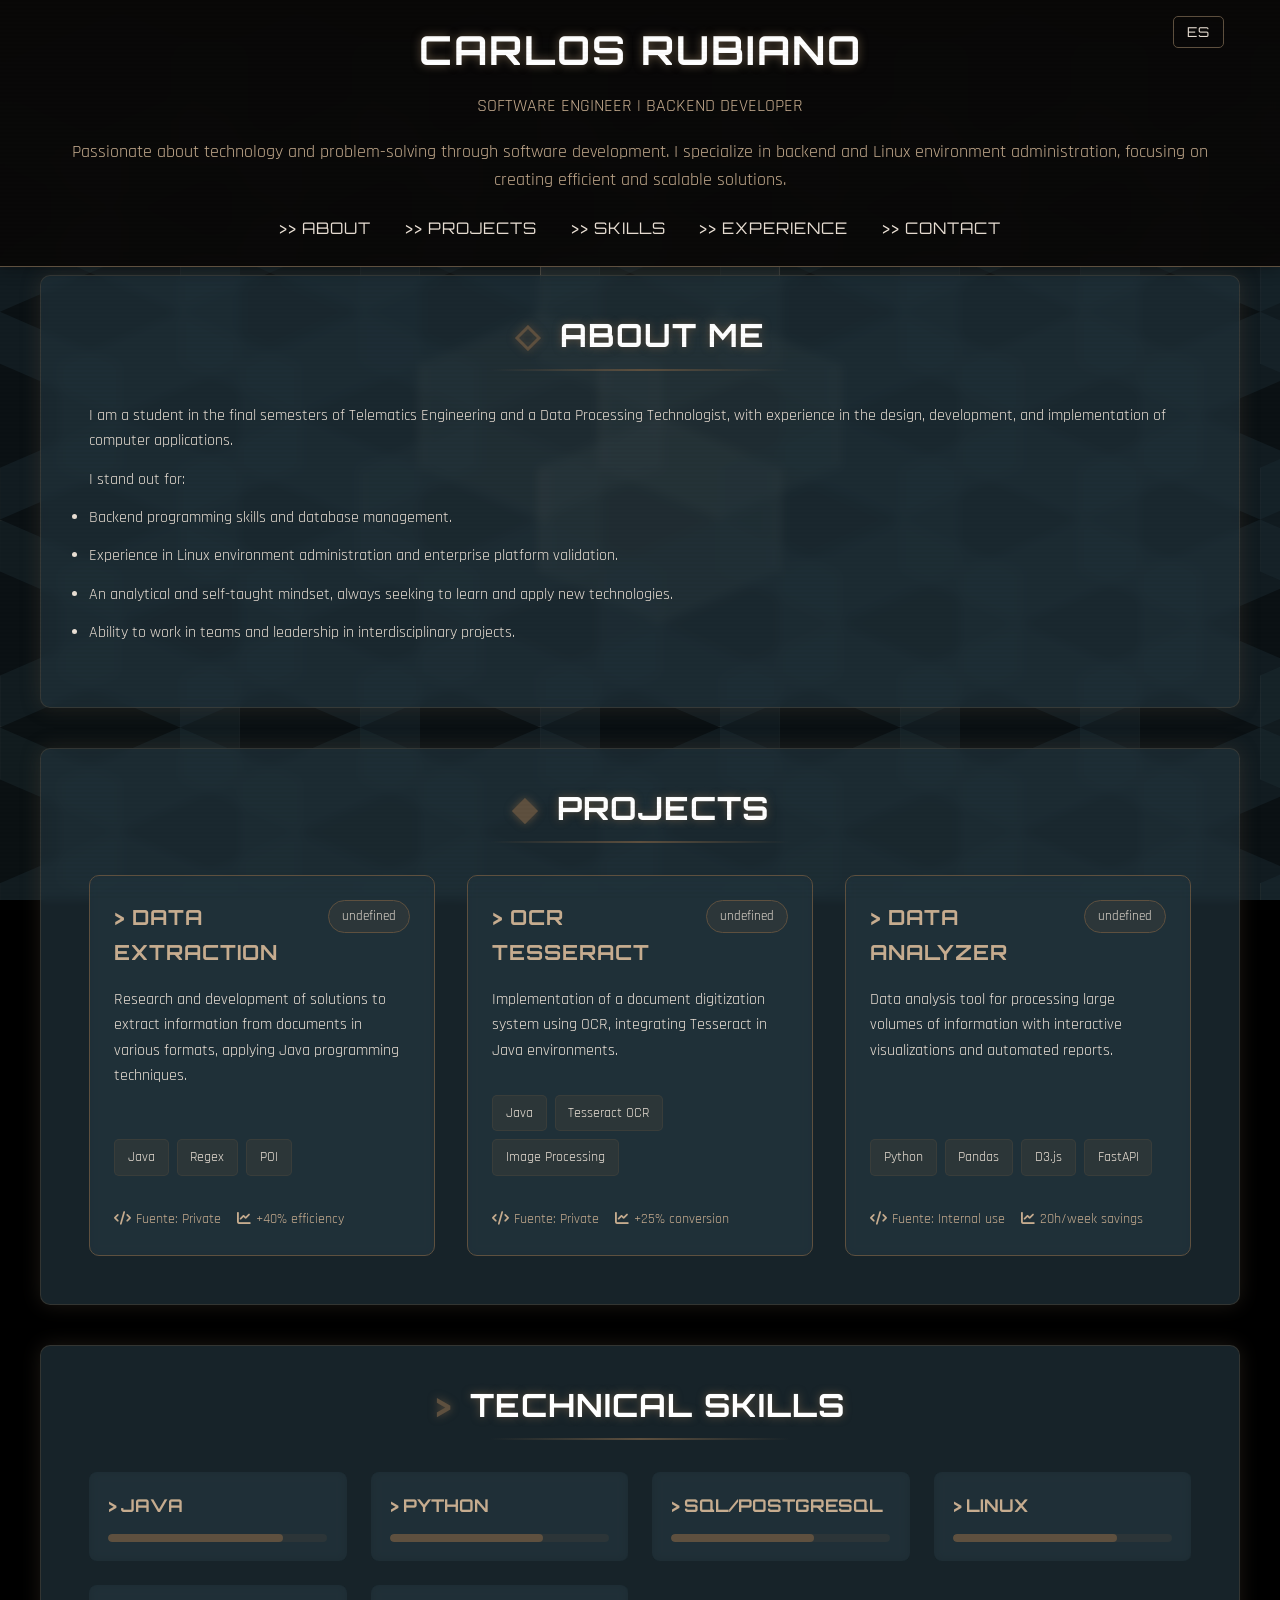
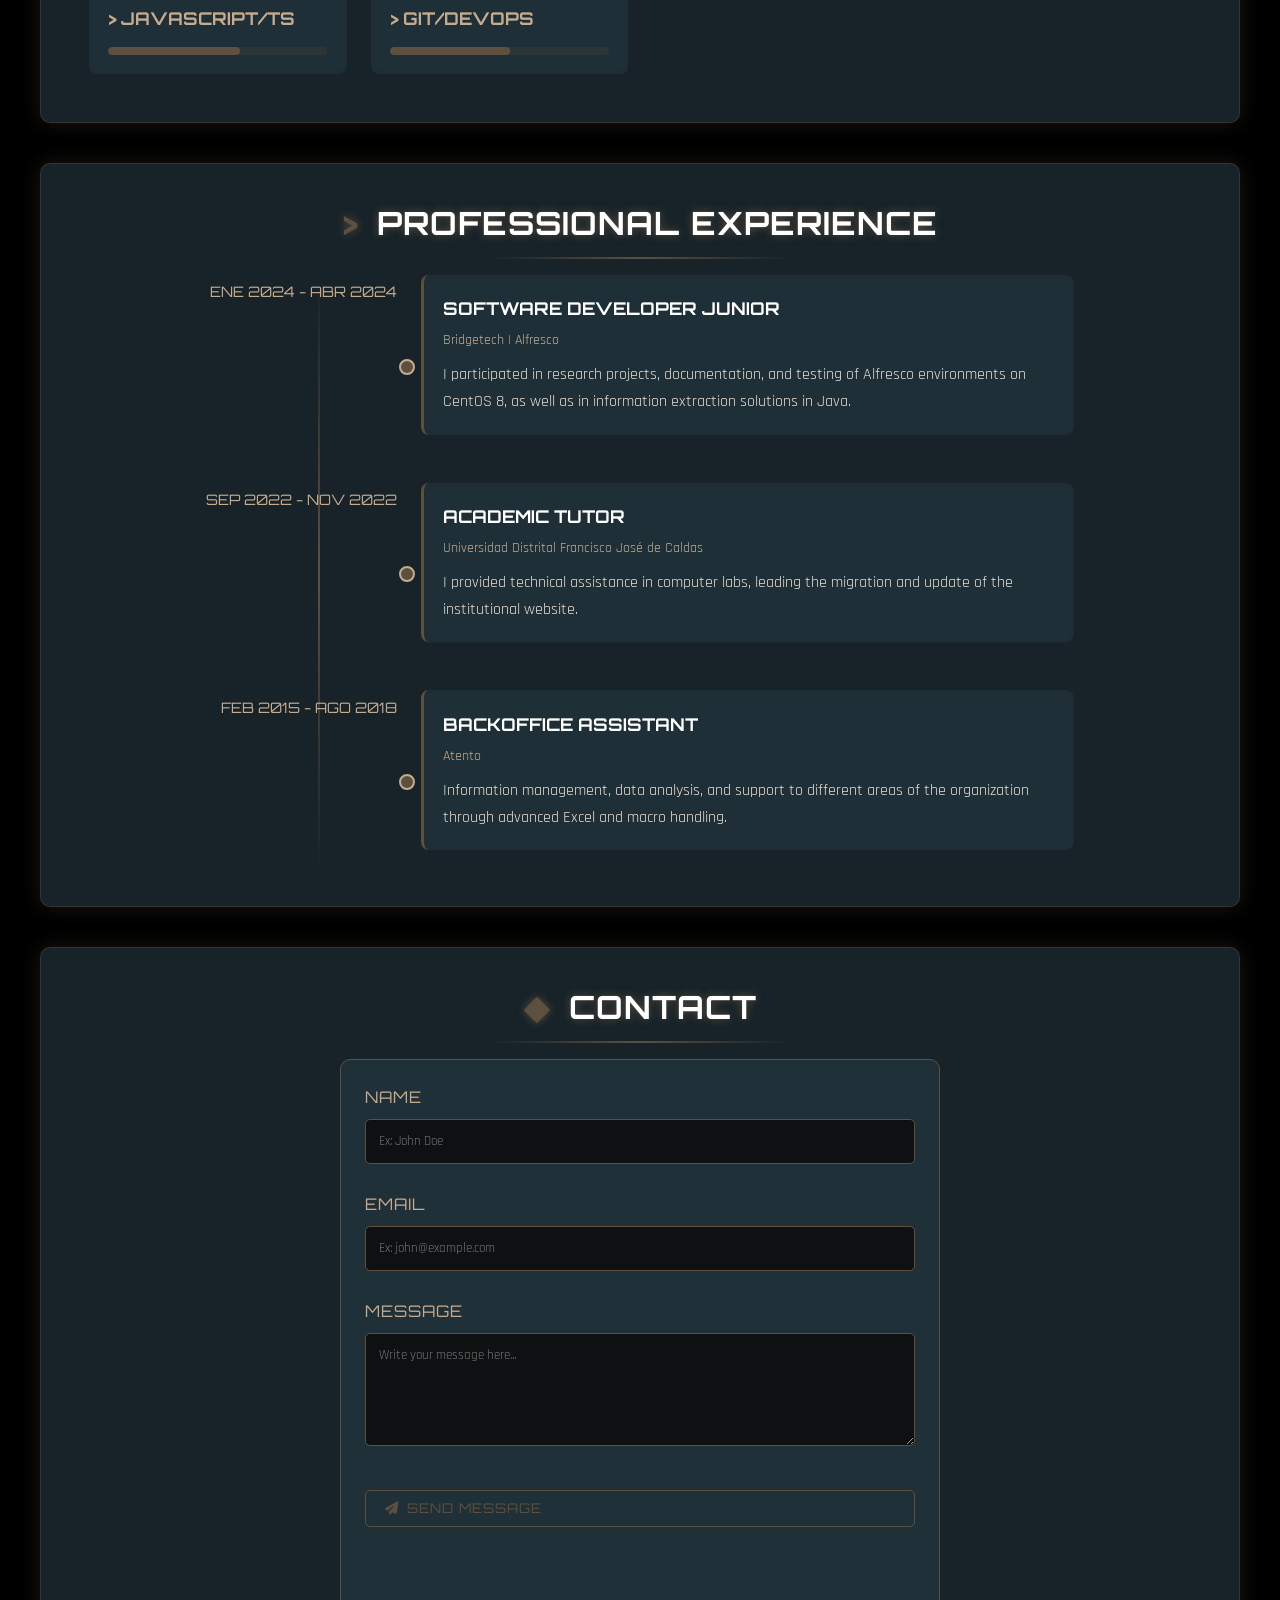
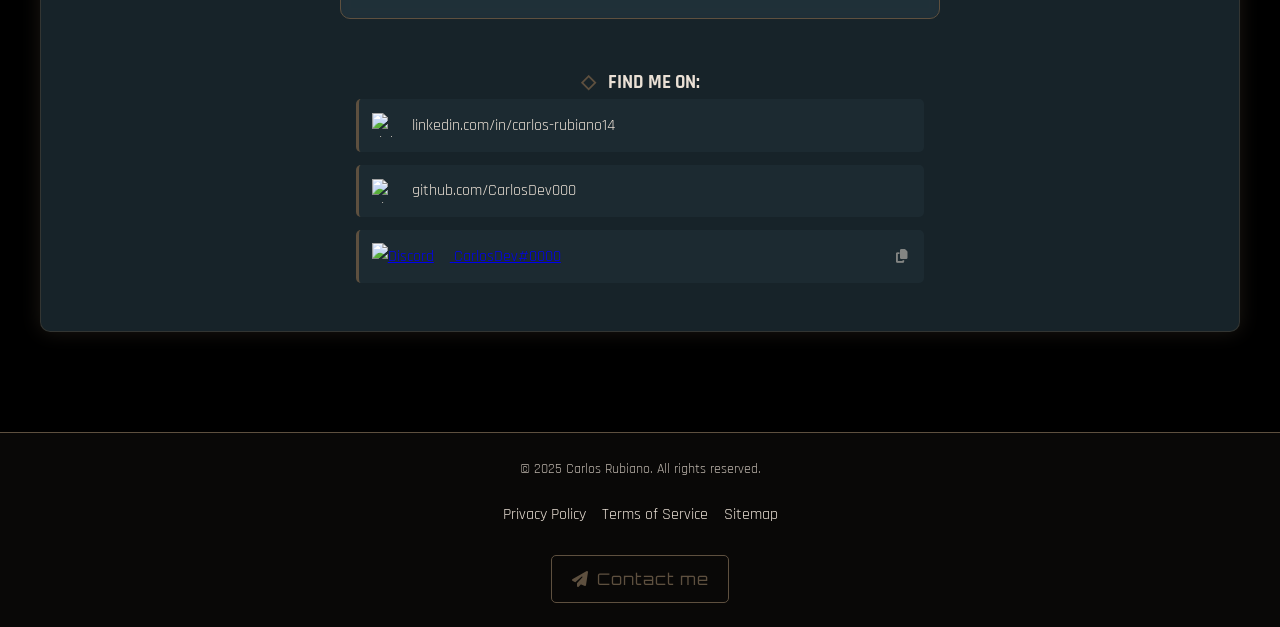
==== commit 049283e3: "Actualizaciones de idioma e información" ====
--- a/index.html
+++ b/index.html
@@ -111,27 +111,27 @@
                     <div class="timeline-node">
                         <div class="node-date">ENE 2024 - ABR 2024</div>
                         <div class="node-content">
-                            <h3>DESARROLLADOR SOFTWARE JUNIOR</h3>
-                            <p class="company">Bridgetech | Alfresco</p>
-                            <p>Participé en proyectos de investigación, documentación y pruebas de entornos Alfresco en CentOS 8, así como en soluciones de extracción de información en Java.</p>
+                            <h3 data-i18n="experience.job1_title">DESARROLLADOR SOFTWARE JUNIOR</h3>
+                            <p class="company" data-i18n="experience.job1_company">Bridgetech | Alfresco</p>
+                            <p data-i18n="experience.job1_desc">Participé en proyectos de investigación, documentación y pruebas de entornos Alfresco en CentOS 8, así como en soluciones de extracción de información en Java.</p>
                         </div>
                     </div>
                     
                     <div class="timeline-node">
                         <div class="node-date">SEP 2022 - NOV 2022</div>
                         <div class="node-content">
-                            <h3>MONITOR ACADÉMICO</h3>
-                            <p class="company">Universidad Distrital Francisco José de Caldas</p>
-                            <p>Brindé asistencia técnica en laboratorios de informática, liderando la migración y actualización de la página web institucional.</p>
+                            <h3 data-i18n="experience.job2_title">MONITOR ACADÉMICO</h3>
+                            <p class="company" data-i18n="experience.job2_company">Universidad Distrital Francisco José de Caldas</p>
+                            <p data-i18n="experience.job2_desc">Brindé asistencia técnica en laboratorios de informática, liderando la migración y actualización de la página web institucional.</p>
                         </div>
                     </div>
 
                     <div class="timeline-node">
                         <div class="node-date">FEB 2015 - AGO 2018</div>
                         <div class="node-content">
-                            <h3>ASISTENTE BACKOFFICE</h3>
-                            <p class="company">Atento</p>
-                            <p>Gestión de información, análisis de datos y apoyo a distintas áreas de la organización mediante el manejo avanzado de Excel y macros.</p>
+                            <h3 data-i18n="experience.job3_title">ASISTENTE BACKOFFICE</h3>
+                            <p class="company" data-i18n="experience.job3_company">Atento</p>
+                            <p data-i18n="experience.job3_desc">Gestión de información, análisis de datos y apoyo a distintas áreas de la organización mediante el manejo avanzado de Excel y macros.</p>
                         </div>
                     </div>
                 </div>
--- a/styles.css
+++ b/styles.css
@@ -848,8 +848,8 @@
     
     .menu-toggle {
         display: block;
-        right: auto;
-        left: 1rem;
+        right: 1rem;
+        left: auto;
     }
 
     .lang-toggle {
